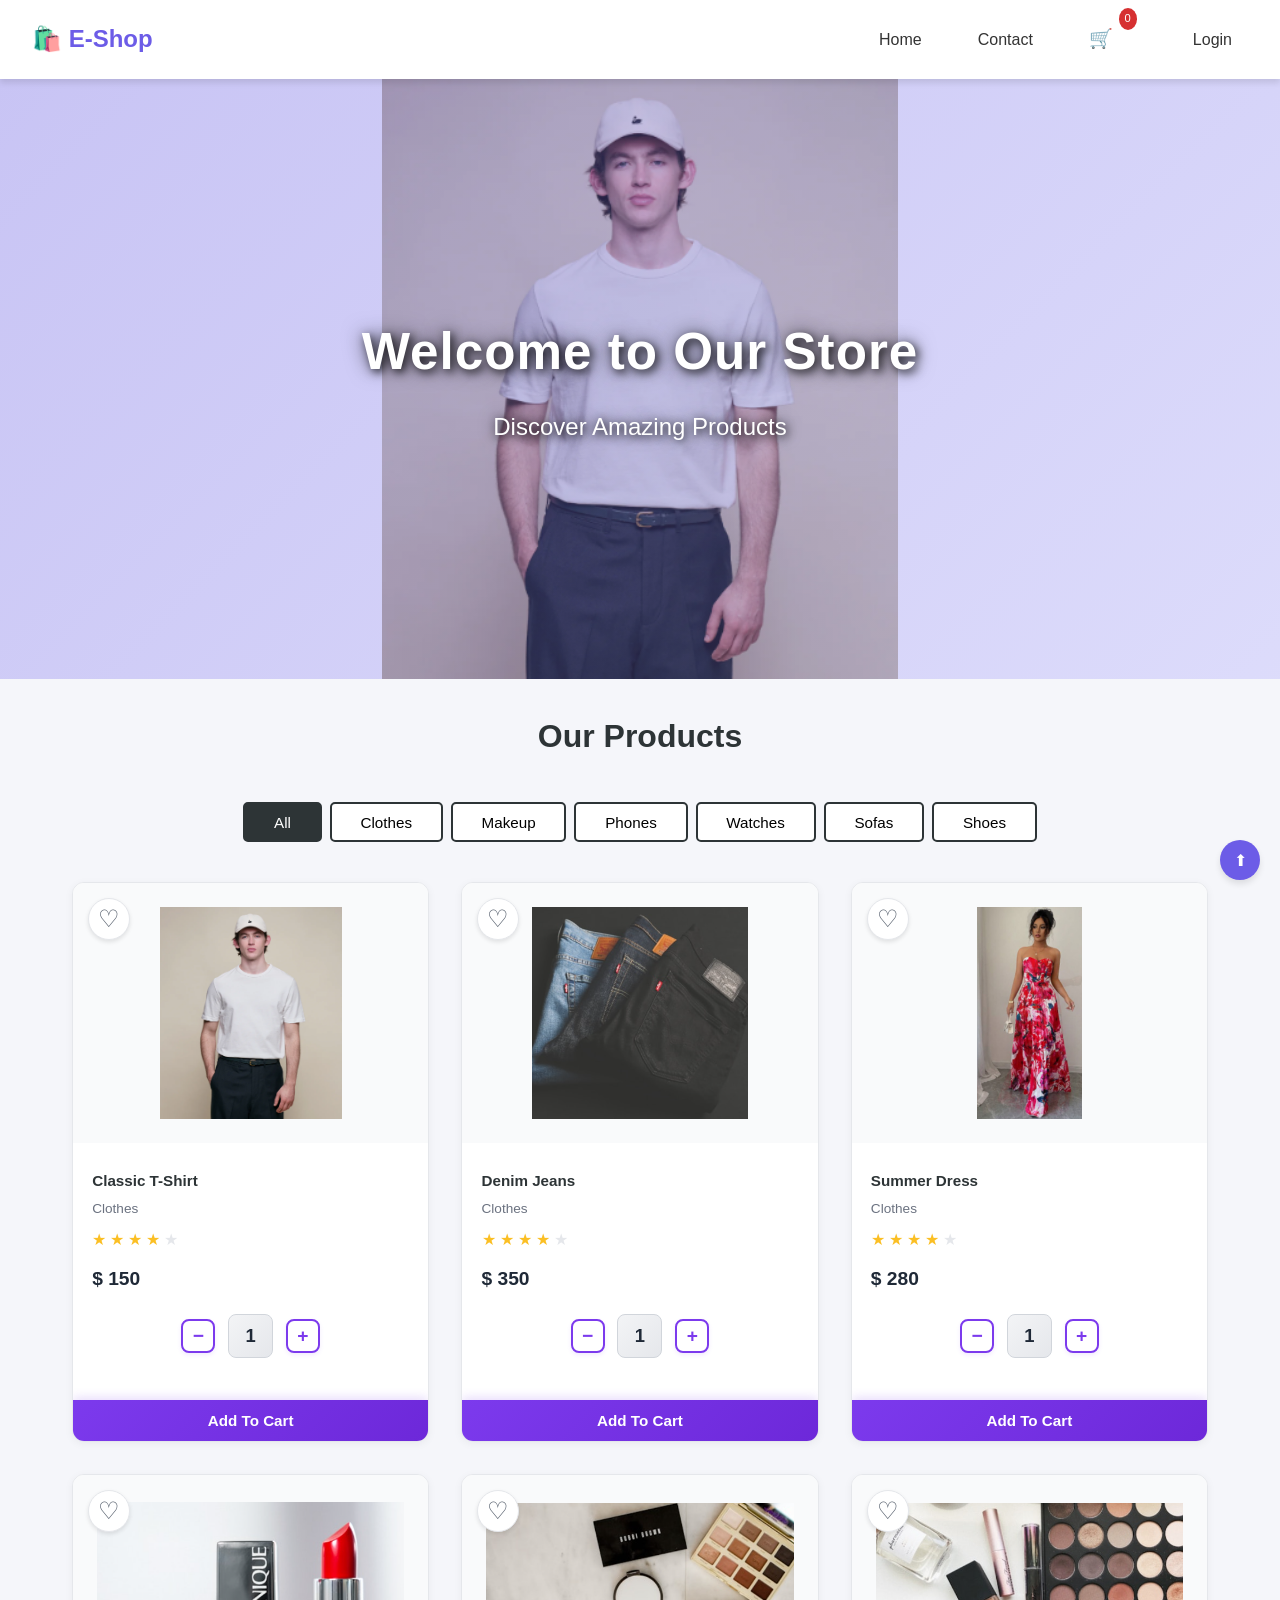
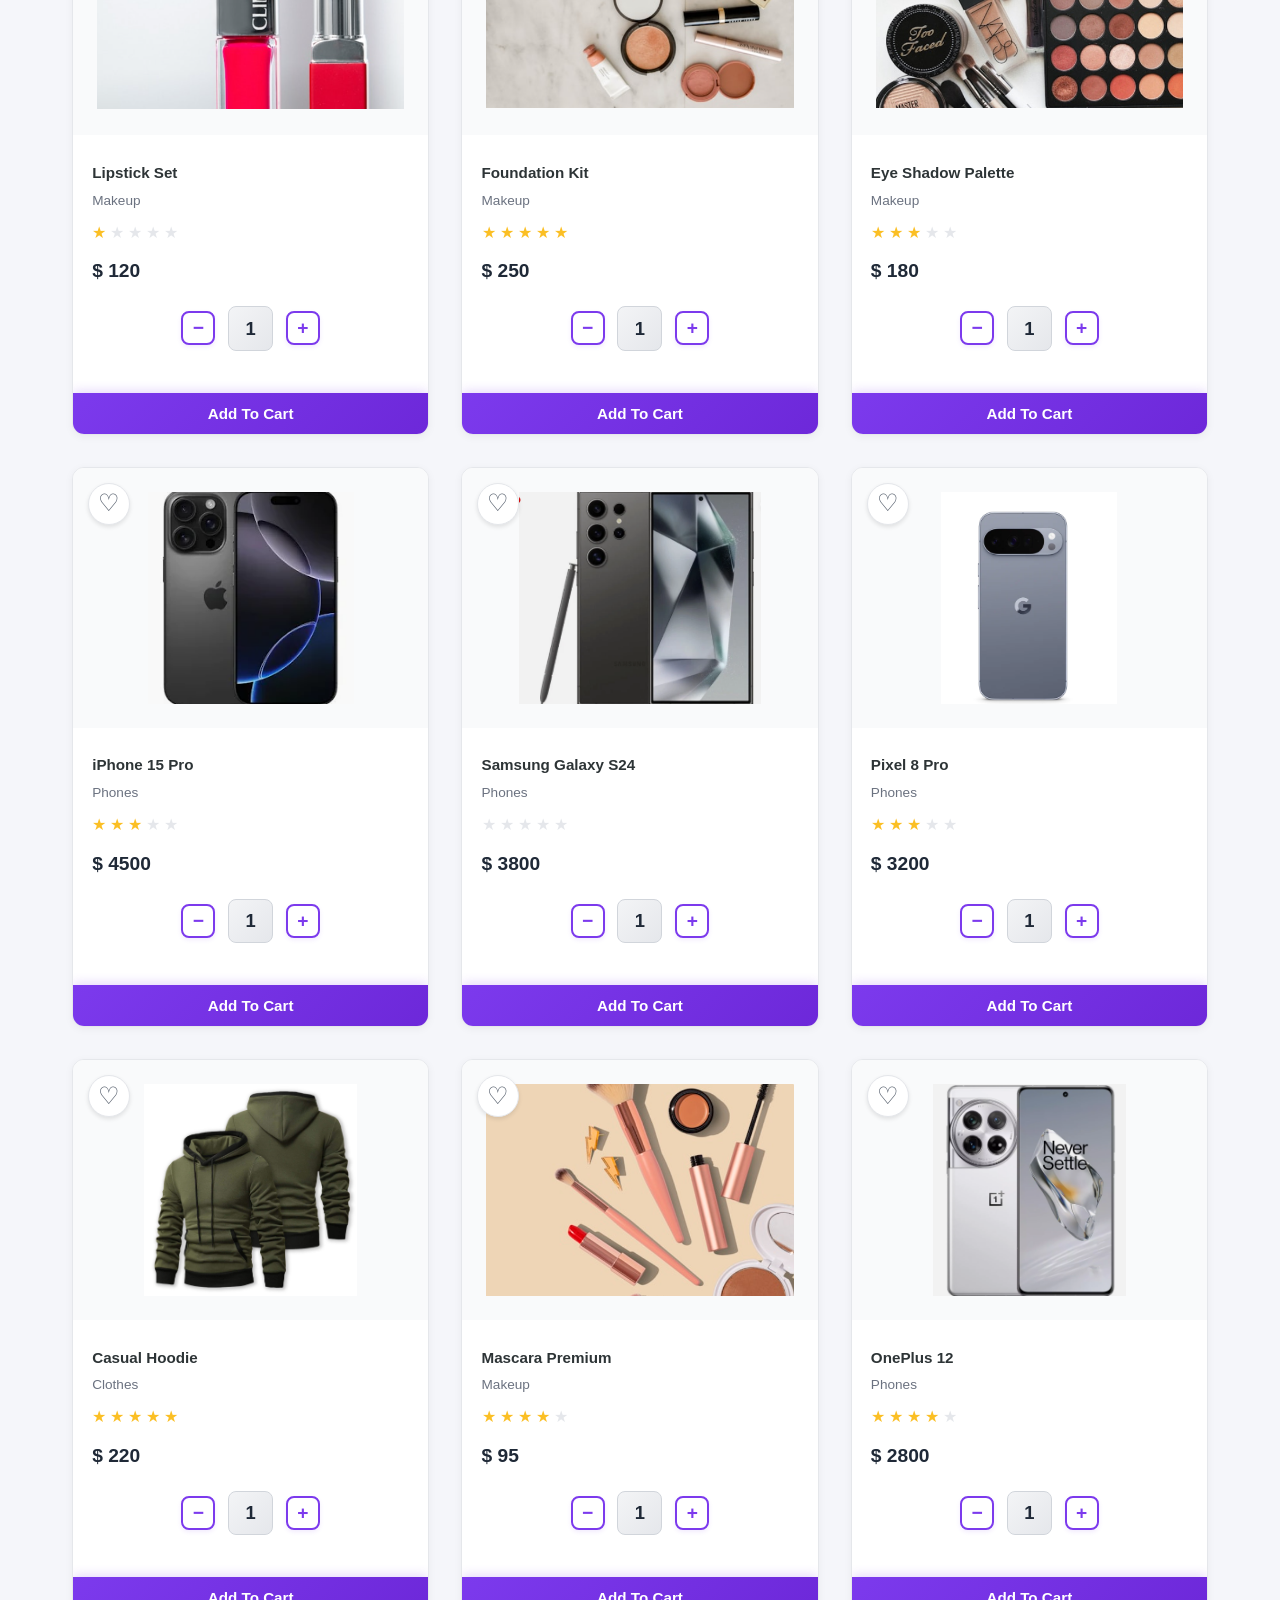
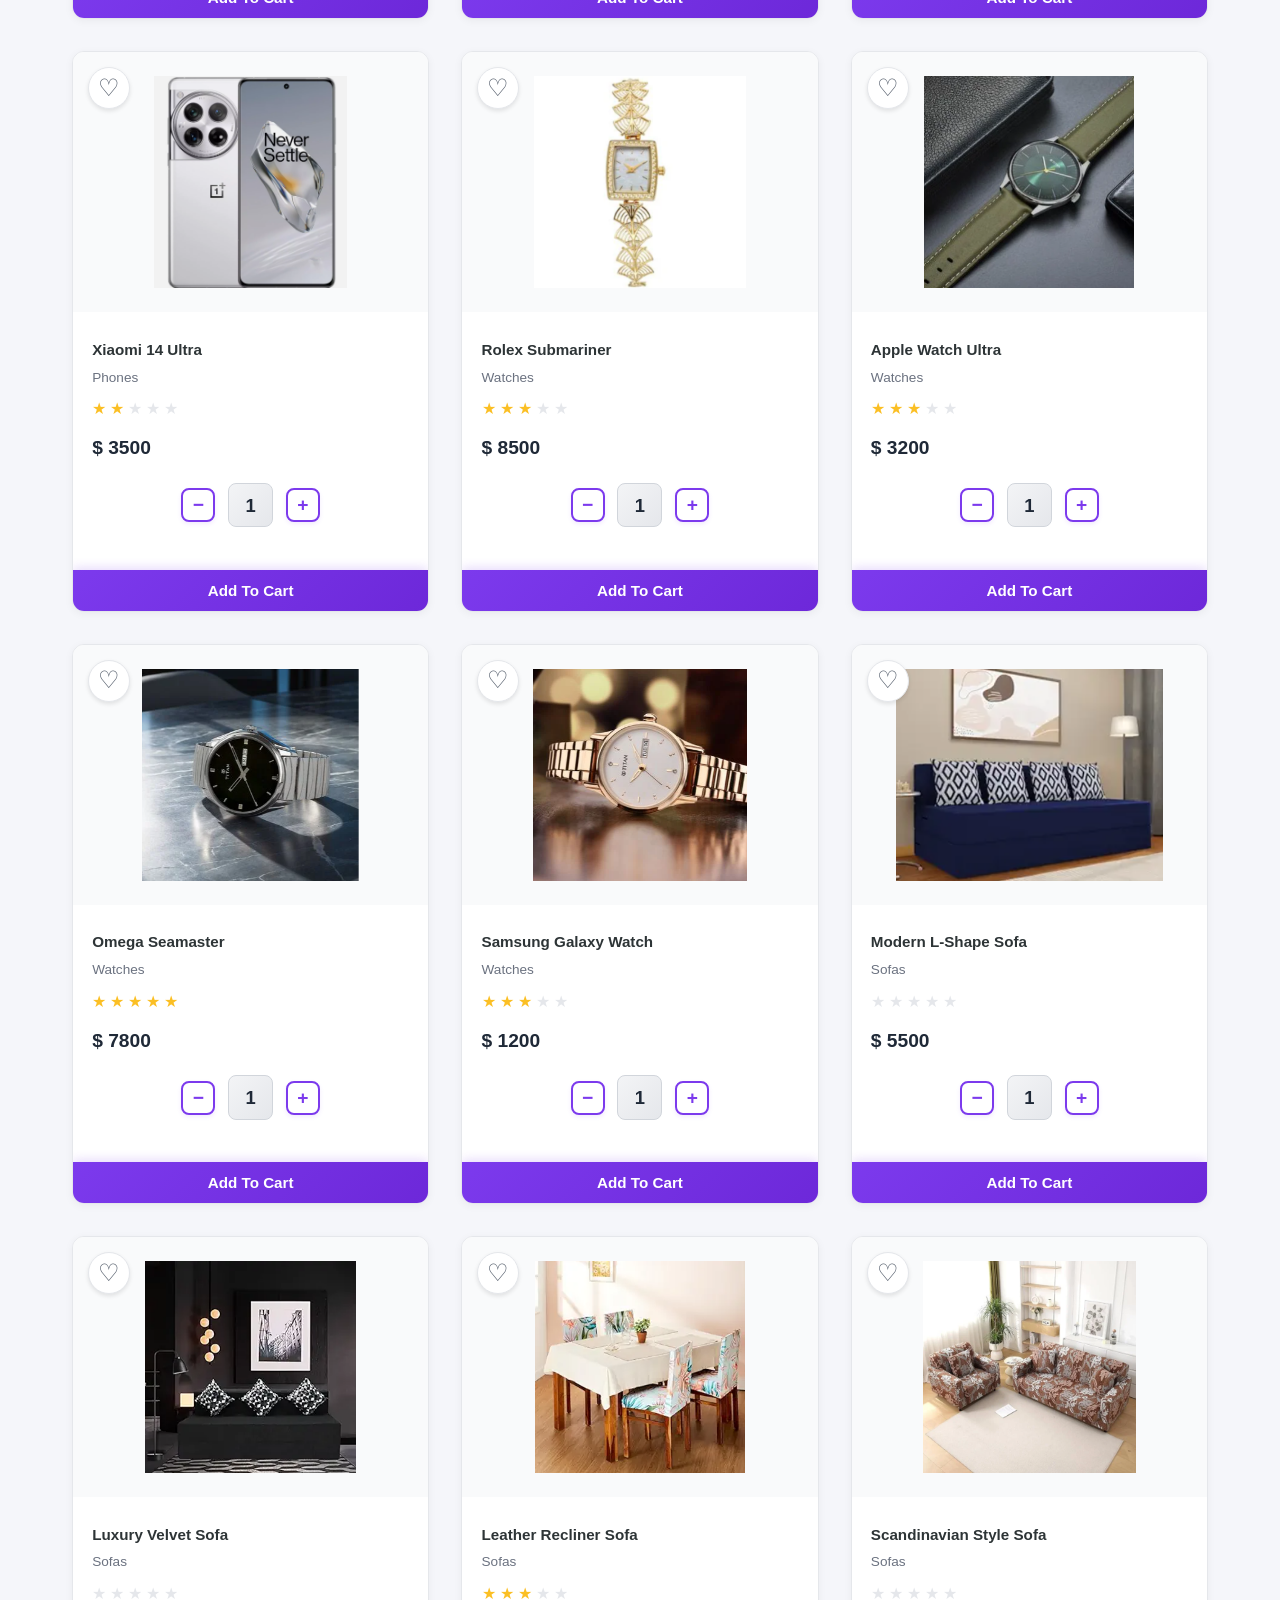
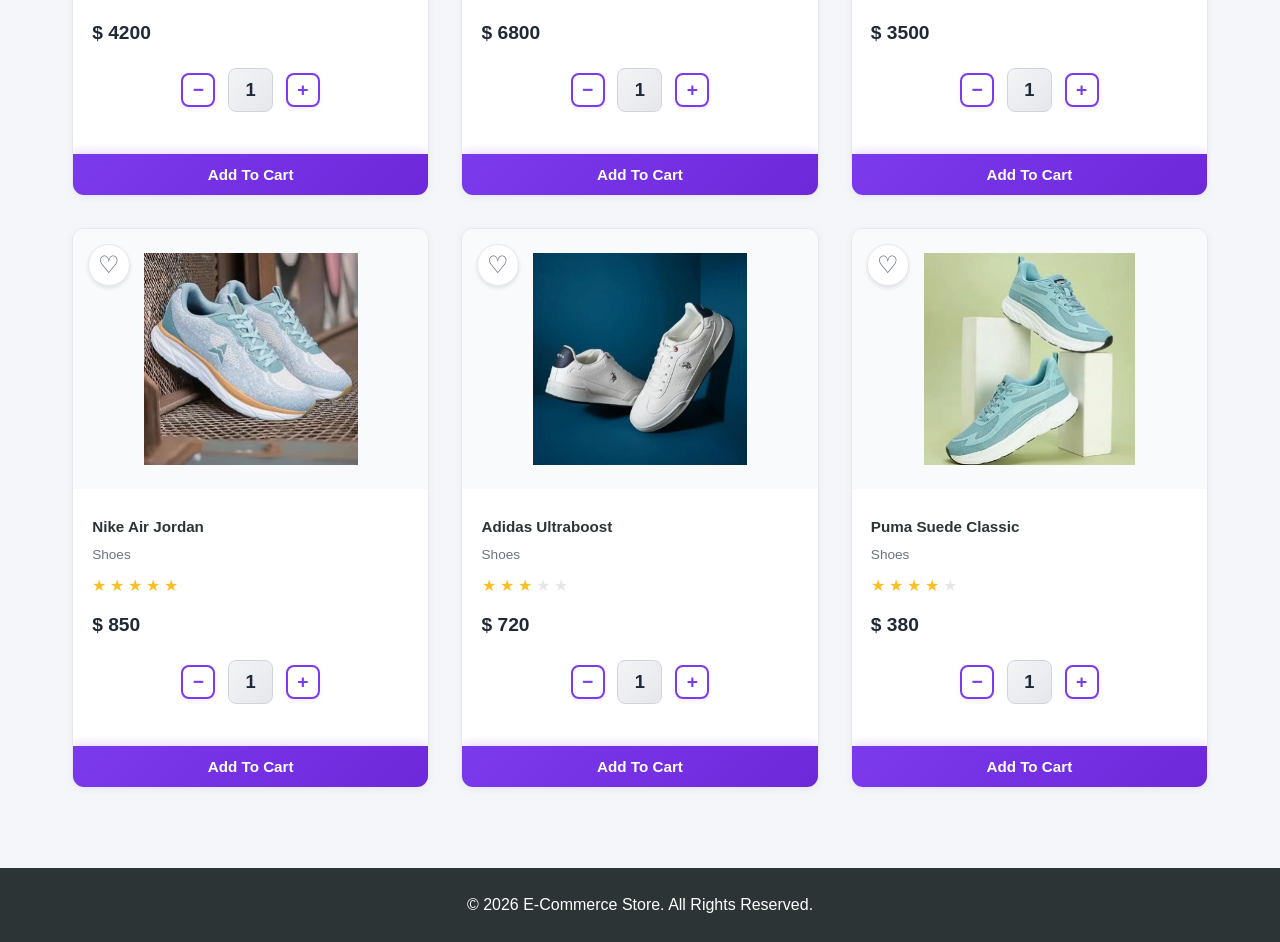
==== index.html @ cfea3a82 "first commit" ====
<!DOCTYPE html>
<html lang="en">
<head>
    <meta charset="UTF-8">
    <meta name="viewport" content="width=device-width, initial-scale=1.0">
    <title>E-Commerce Store</title>
    <link rel="stylesheet" href="style.css">
</head>
<body>
  
    <nav class="navbar">
        <div class="nav-brand">
            <a href="index.html">🛍️ E-Shop</a>
        </div>
        <div class="nav-links">
            <a href="index.html">Home</a>
            <a href="#contact">Contact</a>
            <a href="cart.html" class="cart-icon">
                🛒 <span id="cart-count">0</span>
            </a>
            <span id="user-name" class="user-name"></span>
            <a href="#" id="auth-link">Login</a>
            <a href="#" id="logout-btn" class="logout-btn" style="display: none;">Logout</a>
        </div>
    </nav>

    <!-- Slider Section -->
    <section class="slider" id="slider">
        <div class="slider-background" id="slider-background"></div>
        <div class="slider-overlay"></div>
        <div class="slider-content">
            <h1>Welcome to Our Store</h1>
            <p>Discover Amazing Products</p>
        </div>
    </section>

    <section class="products-section">
        <h2>Our Products</h2>

        <div class="category-buttons">
            <button class="category-btn active" data-category="all">All</button>
            <button class="category-btn" data-category="clothes">Clothes</button>
            <button class="category-btn" data-category="makeup">Makeup</button>
            <button class="category-btn" data-category="phones">Phones</button>
            <button class="category-btn" data-category="watches">Watches</button>
            <button class="category-btn" data-category="sofas">Sofas</button>
            <button class="category-btn" data-category="shoes">Shoes</button>
        </div>

      
        <div class="products-grid" id="products-container">
        </div>
    </section>

  
    <footer class="footer">
        <p>&copy; 2026 E-Commerce Store. All Rights Reserved.</p>
        <button class="scroll-top" id="scroll-top">⬆</button>
    </footer>

    <script type="module" src="script.js"></script>
</body>
</html>
---- style.css ----
* {
    margin: 0;
    padding: 0;
    box-sizing: border-box;
}

:root {
    --primary-color: #6c5ce7;
    --secondary-color: #a29bfe;
    --accent-color: #fd79a8;
    --success-color: #00b894;
    --warning-color: #fdcb6e;
    --danger-color: #d63031;
    --dark-color: #2d3436;
    --light-color: #dfe6e9;
    --white: #ffffff;
    --text-color: #333;
    --shadow: 0 4px 6px rgba(0, 0, 0, 0.1);
    --transition: all 0.3s ease;
}

body {
    font-family: 'Segoe UI', Tahoma, Geneva, Verdana, sans-serif;
    line-height: 1.6;
    color: var(--text-color);
    background-color: #f5f6fa;
}

a {
    text-decoration: none;
    color: inherit;
}

/* ================================
   Navigation Bar
   ================================ */
.navbar {
    display: flex;
    justify-content: space-between;
    align-items: center;
    padding: 1rem 2rem;
    background: var(--white);
    box-shadow: var(--shadow);
    position: sticky;
    top: 0;
    z-index: 1000;
}

.nav-brand a {
    font-size: 1.5rem;
    font-weight: bold;
    color: var(--primary-color);
}

.nav-links {
    display: flex;
    align-items: center;
    gap: 1.5rem;
}

.nav-links a {
    color: var(--text-color);
    transition: var(--transition);
    padding: 0.5rem 1rem;
    border-radius: 5px;
}

.nav-links a:hover {
    color: var(--primary-color);
    background: var(--light-color);
}

.nav-links a.active {
    color: var(--accent-color);
}

.cart-icon {
    position: relative;
    font-size: 1.2rem;
}

.cart-icon span {
    position: absolute;
    top: -8px;
    right: -8px;
    background: var(--danger-color);
    color: var(--white);
    font-size: 0.7rem;
    padding: 2px 6px;
    border-radius: 50%;
}

.user-name {
    color: var(--primary-color);
    font-weight: 500;
}

.logout-btn {
    color: var(--danger-color) !important;
}

/* ================================
   Slider Section
   ================================ */
.slider {
    height: 600px;
    position: relative;
    display: flex;
    align-items: center;
    justify-content: center;
    color: var(--white);
    text-align: center;
    overflow: hidden;
}

.slider-background {
    position: absolute;
    top: 0;
    left: 0;
    width: 100%;
    height: 100%;
    background-size: contain;
    background-position: center center;
    background-repeat: no-repeat;
    background-color: rgba(108, 92, 231, 0.03);
    transition: background-image 1s ease-in-out, opacity 0.5s ease-in-out;
    filter: blur(0.3px) brightness(0.95);
    animation: fadeSlide 3s infinite;
}

@keyframes fadeSlide {
    0%, 100% {
        opacity: 1;
    }
    50% {
        opacity: 0.97;
    }
}

.slider-overlay {
    position: absolute;
    top: 0;
    left: 0;
    width: 100%;
    height: 100%;
    background: linear-gradient(135deg, rgba(108, 92, 231, 0.3), rgba(162, 155, 254, 0.25));
    z-index: 1;
}

.slider-content {
    position: relative;
    z-index: 2;
}

.slider-content h1 {
    font-size: 3.2rem;
    margin-bottom: 1rem;
    text-shadow: 3px 3px 10px rgba(0, 0, 0, 0.8), 0 0 20px rgba(0, 0, 0, 0.6);
    font-weight: 700;
    letter-spacing: 1px;
}

.slider-content p {
    font-size: 1.5rem;
    opacity: 1;
    text-shadow: 2px 2px 8px rgba(0, 0, 0, 0.8), 0 0 15px rgba(0, 0, 0, 0.6);
    font-weight: 500;
}

/* ================================
   Products Section
   ================================ */
.products-section {
    padding: 2rem;
    max-width: 1200px;
    margin: 0 auto;
}

.products-section h2 {
    text-align: center;
    margin-bottom: 2.5rem;
    color: var(--dark-color);
    font-size: 2rem;
    font-weight: 700;
}

/* Category Buttons */
.category-buttons {
    display: flex;
    gap: 0.5rem;
    margin-bottom: 2.5rem;
    flex-wrap: wrap;
    justify-content: center;
}

.category-btn {
    padding: 0.6rem 1.8rem;
    border: 2px solid #2d3436;
    background: var(--white);
    cursor: pointer;
    transition: var(--transition);
    border-radius: 5px;
    font-size: 0.95rem;
    font-weight: 500;
}

.category-btn:hover {
    background: #2d3436;
    color: var(--white);
}

.category-btn.active {
    background: #2d3436;
    color: var(--white);
}

/* Products Grid */
.products-grid {
    display: grid;
    grid-template-columns: repeat(auto-fill, minmax(280px, 1fr));
    gap: 2rem;
    margin-bottom: 3rem;
}

/* Product Card */
.product-card {
    background: var(--white);
    border: 1px solid #e5e7eb;
    border-radius: 12px;
    overflow: hidden;
    transition: var(--transition);
    cursor: pointer;
    position: relative;
    padding-bottom: 48px;
    box-shadow: 0 2px 8px rgba(0, 0, 0, 0.05);
}

.product-card:hover {
    transform: translateY(-5px);
    box-shadow: 0 12px 24px rgba(0, 0, 0, 0.12);
}

.product-card img {
    width: 100%;
    height: 260px;
    object-fit: contain;
    padding: 1.5rem;
    background: #f9fafb;
    transition: var(--transition);
}

.product-card:hover img {
    transform: scale(1.05);
}

.favorite-icon {
    position: absolute;
    top: 15px;
    left: 15px;
    font-size: 1.5rem;
    color: #4b5563;
    background: var(--white);
    width: 42px;
    height: 42px;
    border-radius: 50%;
    display: flex;
    align-items: center;
    justify-content: center;
    cursor: pointer;
    transition: var(--transition);
    z-index: 10;
    border: 1px solid #e5e7eb;
    box-shadow: 0 2px 4px rgba(0, 0, 0, 0.1);
}

.favorite-icon:hover {
    color: #e74c3c;
    transform: scale(1.15);
    border-color: #e74c3c;
}

.favorite-icon.active {
    color: #e74c3c;
    background: #fee;
    border-color: #e74c3c;
}

.product-info {
    padding: 1.2rem;
}

.product-info h3 {
    font-size: 0.95rem;
    margin-bottom: 0.4rem;
    color: var(--dark-color);
    font-weight: 600;
    white-space: nowrap;
    overflow: hidden;
    text-overflow: ellipsis;
    line-height: 1.4;
}

.product-info .category {
    font-size: 0.85rem;
    color: #6b7280;
    margin-bottom: 0.5rem;
    text-transform: capitalize;
}

.product-rating {
    display: flex;
    gap: 4px;
    margin-bottom: 0.7rem;
}

.product-rating .star {
    color: #e5e7eb;
    font-size: 1rem;
}

.product-rating .star.filled {
    color: #fbbf24;
}

.product-info .price {
    color: #1f2937;
    font-weight: 700;
    font-size: 1.2rem;
    margin-bottom: 0.7rem;
}

.product-info .price-old {
    text-decoration: line-through;
    color: #999;
    font-size: 0.9rem;
    margin-right: 0.5rem;
}

.product-info .discount {
    color: #00b894;
    font-size: 0.9rem;
    font-weight: 600;
}

/* Quantity Controls */
.quantity-controls {
    display: flex;
    align-items: center;
    justify-content: center;
    gap: 0.8rem;
    margin-bottom: 0.5rem;
    padding: 0.5rem 0;
}

.quantity-btn-small {
    width: 34px;
    height: 34px;
    border: 2px solid #7c3aed;
    background: var(--white);
    color: #7c3aed;
    border-radius: 8px;
    cursor: pointer;
    font-size: 1.2rem;
    font-weight: bold;
    transition: var(--transition);
    display: flex;
    align-items: center;
    justify-content: center;
    box-shadow: 0 2px 4px rgba(124, 58, 237, 0.1);
}

.quantity-btn-small:hover {
    background: #7c3aed;
    color: var(--white);
    transform: scale(1.15);
    box-shadow: 0 4px 8px rgba(124, 58, 237, 0.3);
}

.quantity-btn-small:active {
    transform: scale(0.95);
}

.quantity-display-small {
    font-size: 1.15rem;
    font-weight: 700;
    min-width: 45px;
    text-align: center;
    color: #1f2937;
    background: linear-gradient(135deg, #f3f4f6, #e5e7eb);
    padding: 0.4rem 0.9rem;
    border-radius: 8px;
    border: 1px solid #d1d5db;
}

.add-to-cart-product {
    position: absolute;
    bottom: 0;
    left: 0;
    right: 0;
    width: 100%;
    padding: 0.75rem;
    background: linear-gradient(135deg, #7c3aed, #6d28d9);
    color: var(--white);
    border: none;
    cursor: pointer;
    font-size: 0.95rem;
    font-weight: 600;
    transition: var(--transition);
    text-transform: capitalize;
    box-shadow: 0 -2px 10px rgba(124, 58, 237, 0.2);
}

.add-to-cart-product:hover {
    background: linear-gradient(135deg, #6d28d9, #5b21b6);
    box-shadow: 0 -4px 15px rgba(124, 58, 237, 0.4);
}

.add-to-cart-product:active {
    transform: scale(0.98);
}

/* ================================
   Product Details Page
   ================================ */
.product-details-section {
    padding: 2rem;
    max-width: 1000px;
    margin: 0 auto;
    min-height: 70vh;
}

.product-details-container {
    background: var(--white);
    border-radius: 10px;
    padding: 2rem;
    display: grid;
    grid-template-columns: 1fr 1fr;
    gap: 2rem;
    box-shadow: var(--shadow);
}

.product-image-large {
    width: 100%;
    height: 400px;
    object-fit: cover;
    border-radius: 10px;
}

.product-details-info h1 {
    margin-bottom: 1rem;
    color: var(--dark-color);
}

.product-details-info .detail-row {
    display: flex;
    margin-bottom: 0.5rem;
}

.product-details-info .detail-label {
    font-weight: bold;
    width: 120px;
    color: var(--dark-color);
}

.product-details-info .detail-value {
    color: var(--text-color);
}

.add-to-cart-btn {
    margin-top: 2rem;
    padding: 1rem 3rem;
    background: var(--primary-color);
    color: var(--white);
    border: none;
    border-radius: 25px;
    font-size: 1rem;
    cursor: pointer;
    transition: var(--transition);
}

.add-to-cart-btn:hover {
    background: var(--secondary-color);
    transform: scale(1.05);
}

/* ================================
   Cart Page
   ================================ */
.cart-section {
    padding: 2rem;
    max-width: 1000px;
    margin: 0 auto;
    min-height: 70vh;
}

.cart-section h2 {
    text-align: center;
    margin-bottom: 2rem;
    color: var(--dark-color);
}

.cart-container {
    background: var(--white);
    border-radius: 10px;
    padding: 1.5rem;
    box-shadow: var(--shadow);
}

.cart-items {
    margin-bottom: 2rem;
}

.cart-item {
    display: flex;
    justify-content: space-between;
    align-items: center;
    padding: 1rem;
    border: 1px solid var(--light-color);
    border-radius: 8px;
    margin-bottom: 1rem;
}

.cart-item-info {
    display: flex;
    flex-direction: column;
}

.cart-item-name {
    font-weight: bold;
    color: var(--dark-color);
}

.cart-item-price {
    color: var(--primary-color);
    font-size: 0.9rem;
}

.cart-item-controls {
    display: flex;
    align-items: center;
    gap: 1rem;
}

.quantity-btn {
    width: 30px;
    height: 30px;
    border: none;
    background: var(--danger-color);
    color: var(--white);
    border-radius: 5px;
    cursor: pointer;
    font-size: 1rem;
    transition: var(--transition);
}

.quantity-btn:hover {
    opacity: 0.8;
}

.quantity-btn.increase {
    background: var(--success-color);
}

.quantity-display {
    font-size: 1.1rem;
    font-weight: bold;
    min-width: 30px;
    text-align: center;
}

.remove-item-btn {
    background: transparent;
    border: none;
    color: var(--danger-color);
    cursor: pointer;
    font-size: 1.2rem;
}

/* Cart Summary */
.cart-summary {
    display: flex;
    justify-content: space-between;
    align-items: center;
    padding-top: 1rem;
    border-top: 2px solid var(--light-color);
}

.total-amount {
    font-size: 1.3rem;
    color: var(--primary-color);
    font-weight: bold;
}

.buy-now-btn {
    padding: 1rem 3rem;
    background: var(--warning-color);
    color: var(--dark-color);
    border: none;
    border-radius: 25px;
    font-size: 1.1rem;
    font-weight: bold;
    cursor: pointer;
    transition: var(--transition);
}

.buy-now-btn:hover {
    background: #f39c12;
    transform: scale(1.05);
}

/* Order Shipped */
.order-shipped {
    background: var(--primary-color);
    color: var(--white);
    padding: 4rem;
    border-radius: 10px;
    text-align: center;
    margin-top: 2rem;
}

.order-shipped h2 {
    font-size: 2rem;
    margin-bottom: 1rem;
}

/* ================================
   Authentication Pages
   ================================ */
.auth-container {
    min-height: 100vh;
    display: flex;
    align-items: center;
    justify-content: center;
    background: linear-gradient(135deg, #f5f6fa, var(--light-color));
}

.auth-box {
    background: var(--white);
    padding: 2.5rem;
    border-radius: 10px;
    box-shadow: var(--shadow);
    width: 100%;
    max-width: 400px;
}

.auth-box h2 {
    text-align: center;
    margin-bottom: 2rem;
    color: var(--danger-color);
}

.form-group {
    margin-bottom: 1.5rem;
}

.form-group input {
    width: 100%;
    padding: 0.8rem;
    border: 1px solid var(--light-color);
    border-radius: 5px;
    font-size: 1rem;
    transition: var(--transition);
}

.form-group input:focus {
    outline: none;
    border-color: var(--primary-color);
}

.error-message {
    color: var(--danger-color);
    font-size: 0.8rem;
    margin-top: 0.3rem;
    display: block;
}

.validation-info {
    color: var(--danger-color);
    font-size: 0.85rem;
    display: block;
    margin-bottom: 1rem;
}

.auth-btn {
    width: 100%;
    padding: 0.8rem;
    background: var(--danger-color);
    color: var(--white);
    border: none;
    border-radius: 5px;
    font-size: 1rem;
    cursor: pointer;
    transition: var(--transition);
}

.auth-btn:hover {
    opacity: 0.9;
}

.auth-btn.login-btn {
    background: var(--warning-color);
    color: var(--dark-color);
}

.auth-link {
    text-align: center;
    margin-top: 1.5rem;
    color: #888;
}

.auth-link a {
    color: var(--primary-color);
    font-weight: 500;
}

/* ================================
   Execution Context Demo Page
   ================================ */
.demo-section {
    padding: 2rem;
    max-width: 1200px;
    margin: 0 auto;
}

.demo-section h1 {
    text-align: center;
    margin-bottom: 0.5rem;
    color: var(--dark-color);
}

.demo-section > p {
    text-align: center;
    margin-bottom: 2rem;
    color: #888;
}

.demo-container {
    display: grid;
    grid-template-columns: repeat(auto-fill, minmax(350px, 1fr));
    gap: 2rem;
}

.demo-box {
    background: var(--white);
    border-radius: 10px;
    padding: 1.5rem;
    box-shadow: var(--shadow);
}

.demo-box h2 {
    color: var(--primary-color);
    margin-bottom: 0.5rem;
    font-size: 1.2rem;
}

.demo-box p {
    color: #888;
    font-size: 0.9rem;
    margin-bottom: 1rem;
}

.demo-btn {
    padding: 0.5rem 1.5rem;
    background: var(--primary-color);
    color: var(--white);
    border: none;
    border-radius: 5px;
    cursor: pointer;
    transition: var(--transition);
    margin-bottom: 1rem;
}

.demo-btn:hover {
    background: var(--secondary-color);
}

.code-block {
    background: var(--dark-color);
    color: #f5f6fa;
    padding: 1rem;
    border-radius: 8px;
    overflow-x: auto;
    font-size: 0.85rem;
    line-height: 1.5;
    font-family: 'Courier New', Courier, monospace;
}

/* ================================
   Footer
   ================================ */
.footer {
    background: var(--dark-color);
    color: var(--white);
    padding: 1.5rem;
    text-align: center;
    position: relative;
}

.scroll-top {
    position: fixed;
    bottom: 20px;
    right: 20px;
    width: 40px;
    height: 40px;
    background: var(--primary-color);
    color: var(--white);
    border: none;
    border-radius: 50%;
    cursor: pointer;
    font-size: 1rem;
    box-shadow: var(--shadow);
    transition: var(--transition);
}

.scroll-top:hover {
    background: var(--secondary-color);
    transform: scale(1.1);
}

/* ================================
   Empty Cart Message
   ================================ */
.empty-cart {
    text-align: center;
    padding: 3rem;
    color: #888;
}

.empty-cart h3 {
    margin-bottom: 1rem;
    font-size: 1.5rem;
}

/* ================================
   Responsive Design
   ================================ */
@media (max-width: 768px) {
    .navbar {
        flex-direction: column;
        gap: 1rem;
    }

    .nav-links {
        flex-wrap: wrap;
        justify-content: center;
    }

    .slider {
        height: 450px;
    }

    .slider-content h1 {
        font-size: 1.8rem;
    }
    
    .slider-content p {
        font-size: 1rem;
    }
    
    .slider-background {
        background-size: contain;
        filter: blur(0.2px) brightness(0.97);
    }

    .product-details-container {
        grid-template-columns: 1fr;
    }

    .cart-item {
        flex-direction: column;
        gap: 1rem;
        text-align: center;
    }

    .cart-summary {
        flex-direction: column;
        gap: 1rem;
    }

    .filter-buttons {
        flex-wrap: wrap;
        justify-content: center;
    }
    
    .quantity-controls {
        gap: 0.7rem;
    }
    
    .quantity-btn-small {
        width: 28px;
        height: 28px;
        font-size: 1rem;
    }
}

/* ================================
   Utility Classes
   ================================ */
.hidden {
    display: none !important;
}

.text-center {
    text-align: center;
}

.mt-2 {
    margin-top: 2rem;
}

.mb-2 {
    margin-bottom: 2rem;
}
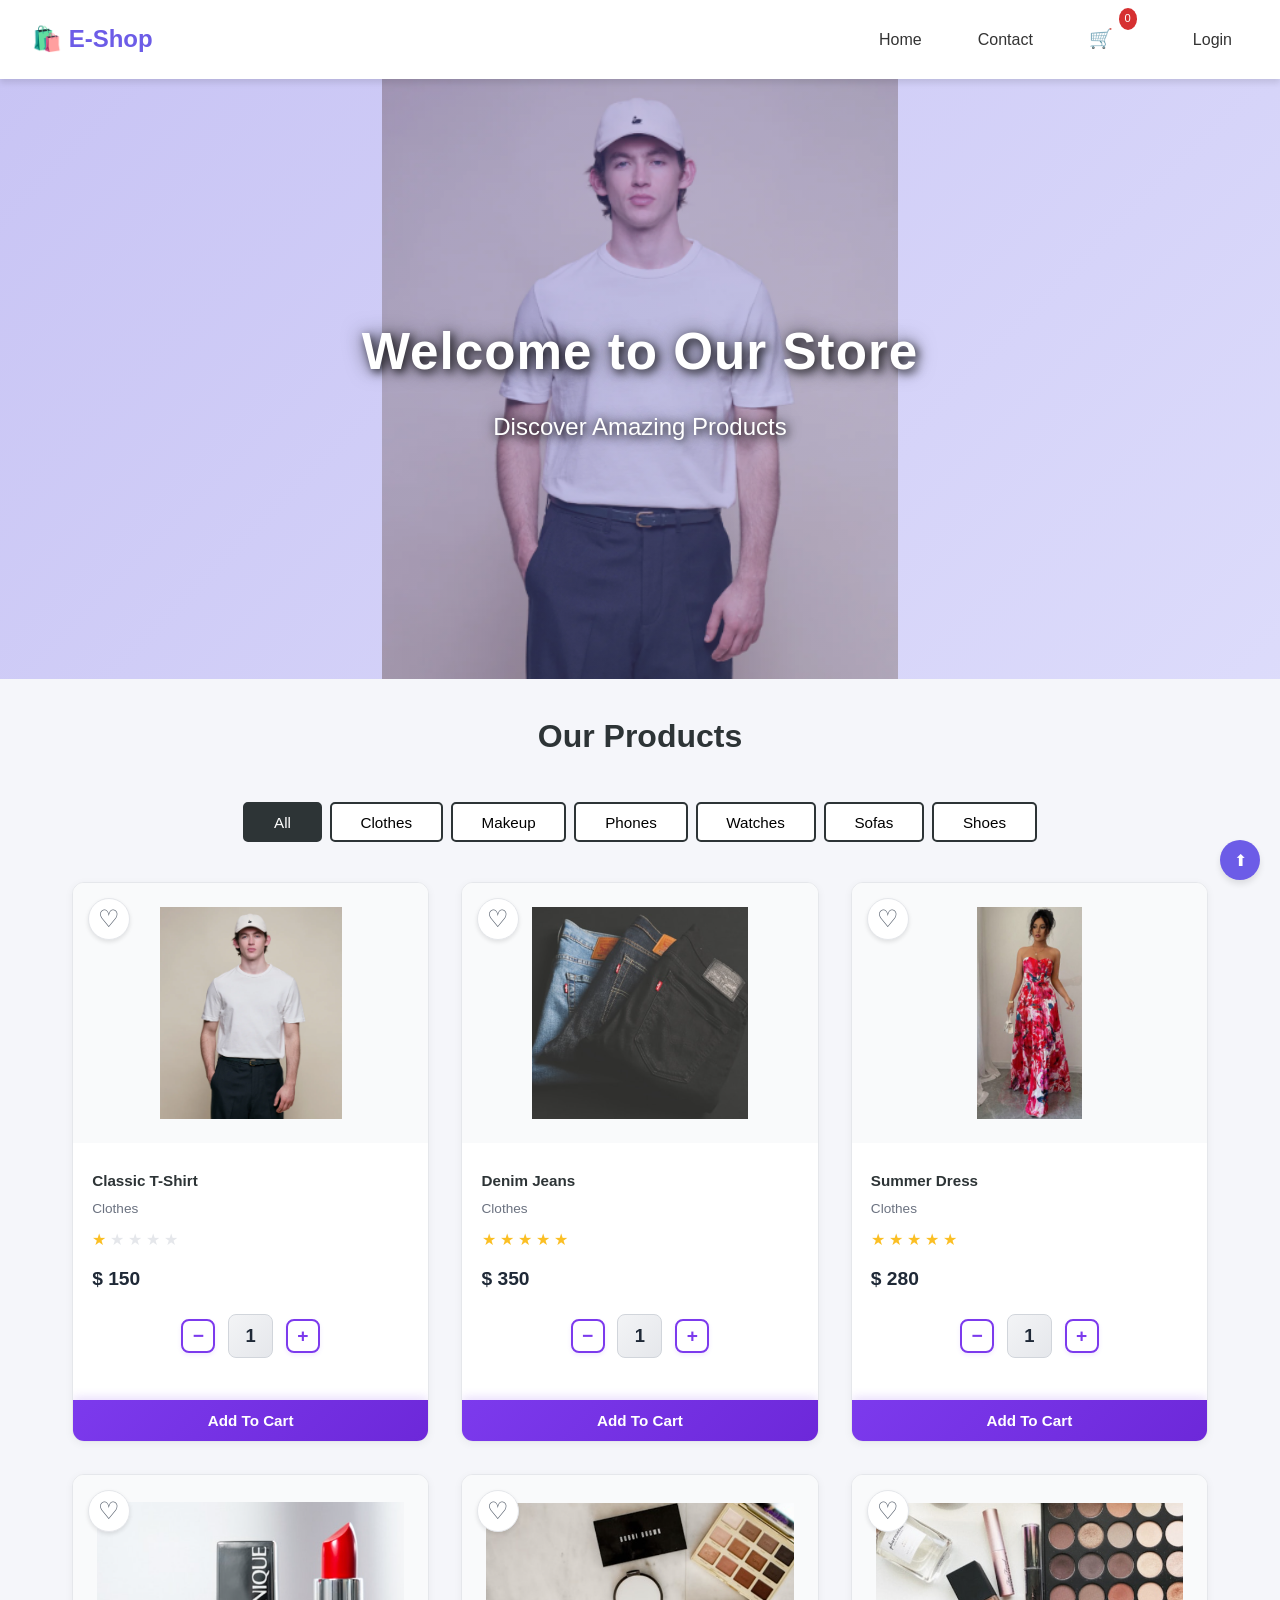
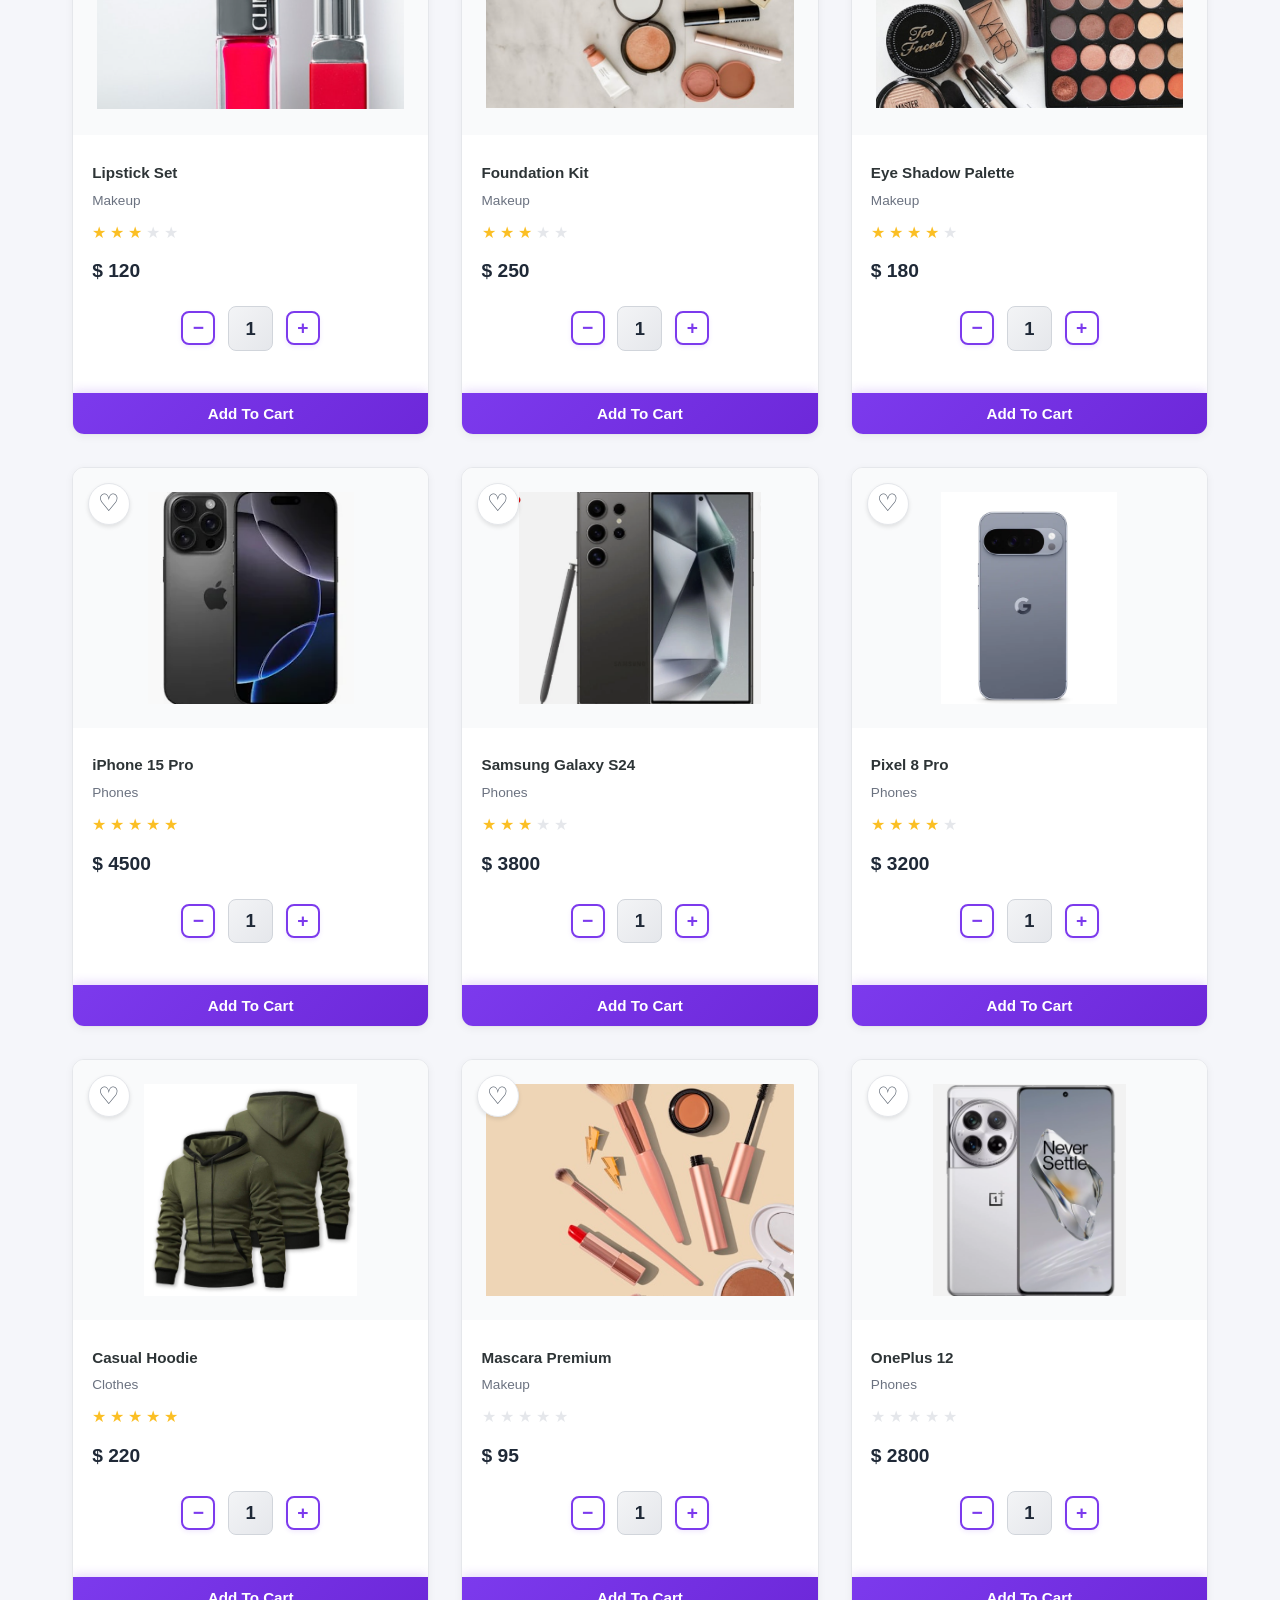
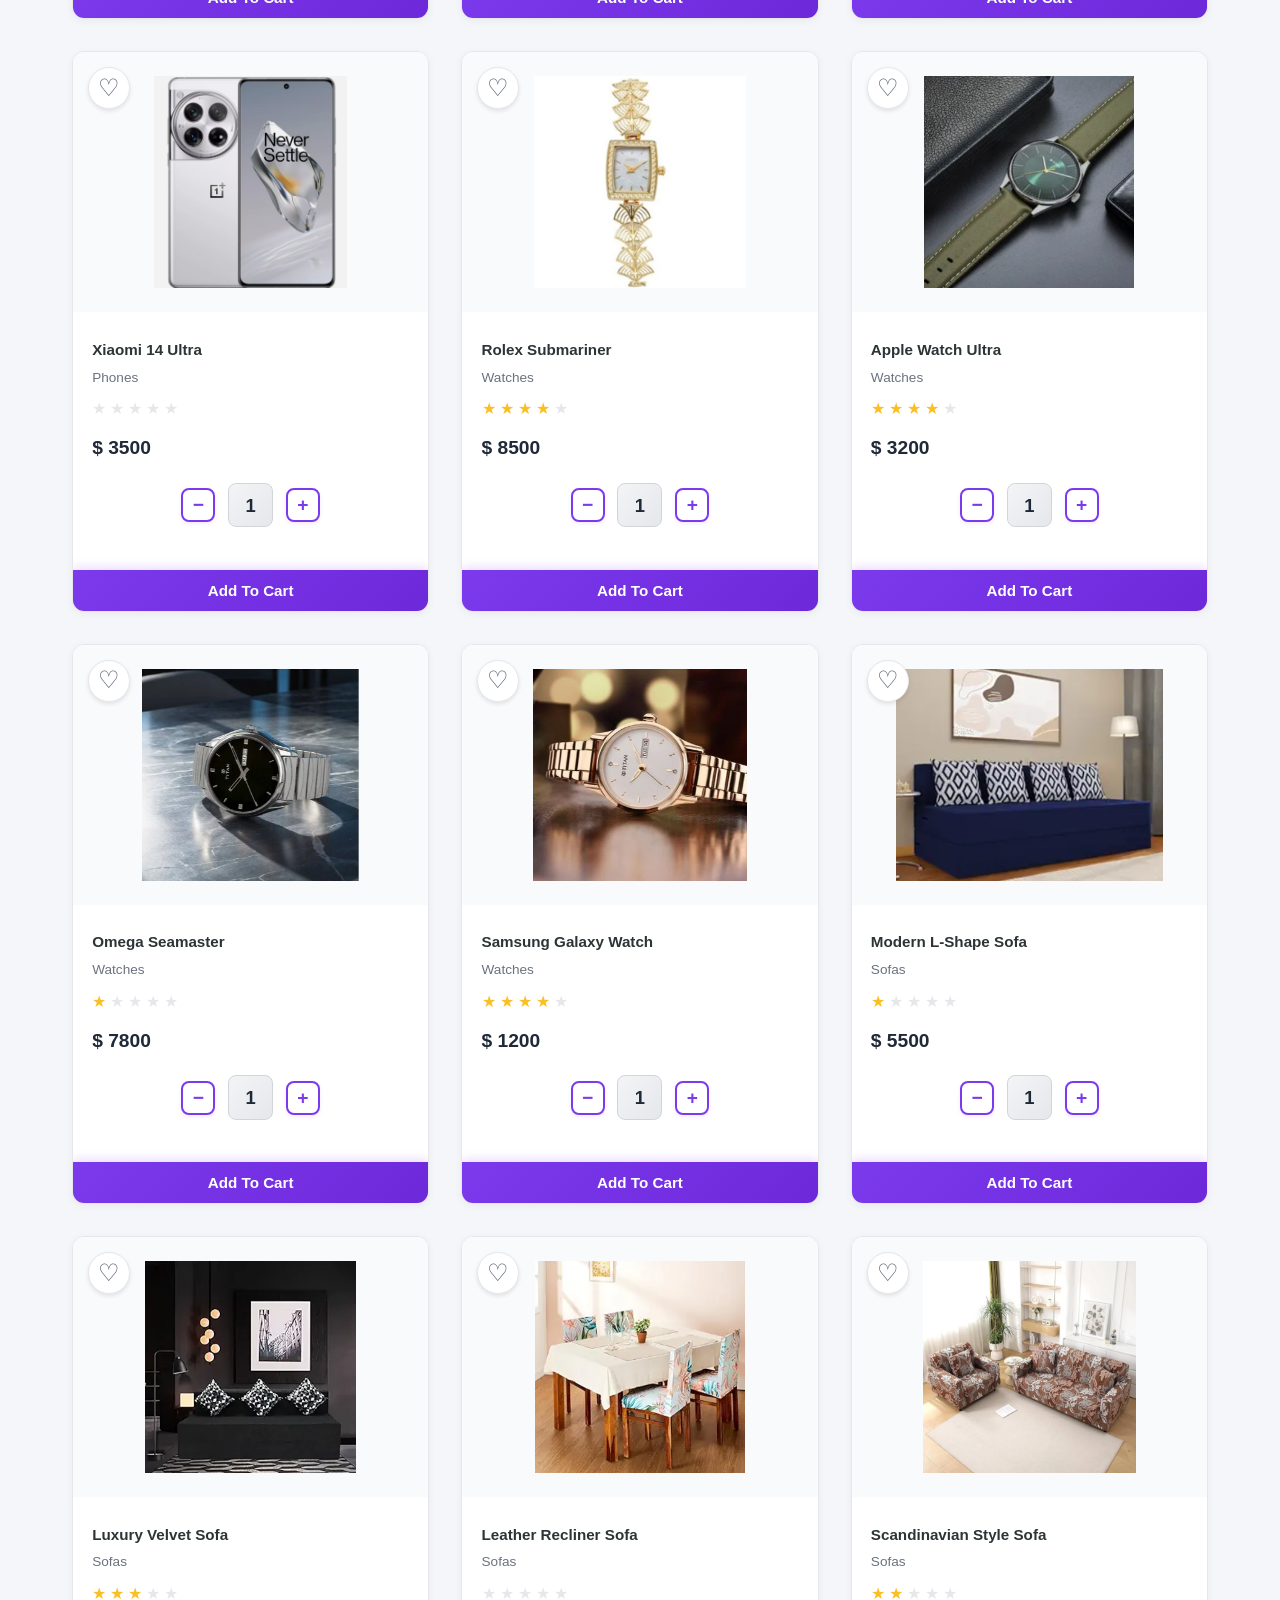
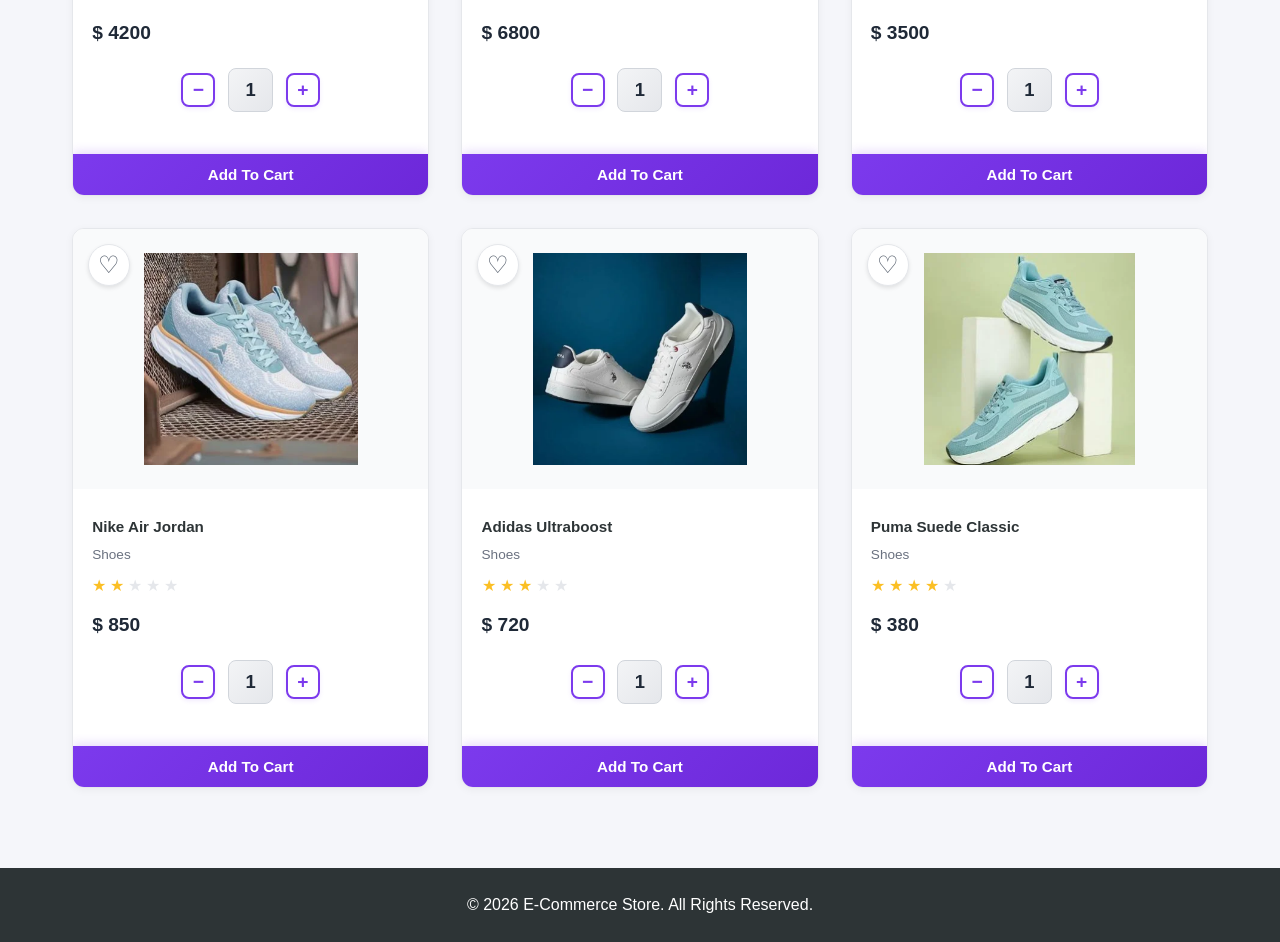
==== commit 7455c7c0: "first clean commit" ====
--- a/index.html
+++ b/index.html
@@ -4,7 +4,7 @@
     <meta charset="UTF-8">
     <meta name="viewport" content="width=device-width, initial-scale=1.0">
     <title>E-Commerce Store</title>
-    <link rel="stylesheet" href="style.css">
+    <link rel="stylesheet" href="CSS/style.css">
 </head>
 <body>
   
@@ -58,6 +58,6 @@
         <button class="scroll-top" id="scroll-top">⬆</button>
     </footer>
 
-    <script type="module" src="script.js"></script>
+    <script type="module" src="js/script.js"></script>
 </body>
 </html>
--- a/CSS/style.css
+++ b/CSS/style.css
@@ -0,0 +1,914 @@
+
+* {
+    margin: 0;
+    padding: 0;
+    box-sizing: border-box;
+}
+
+:root {
+    --primary-color: #6c5ce7;
+    --secondary-color: #a29bfe;
+    --accent-color: #fd79a8;
+    --success-color: #00b894;
+    --warning-color: #fdcb6e;
+    --danger-color: #d63031;
+    --dark-color: #2d3436;
+    --light-color: #dfe6e9;
+    --white: #ffffff;
+    --text-color: #333;
+    --shadow: 0 4px 6px rgba(0, 0, 0, 0.1);
+    --transition: all 0.3s ease;
+}
+
+body {
+    font-family: 'Segoe UI', Tahoma, Geneva, Verdana, sans-serif;
+    line-height: 1.6;
+    color: var(--text-color);
+    background-color: #f5f6fa;
+}
+
+a {
+    text-decoration: none;
+    color: inherit;
+}
+
+/* ================================
+   Navigation Bar
+   ================================ */
+.navbar {
+    display: flex;
+    justify-content: space-between;
+    align-items: center;
+    padding: 1rem 2rem;
+    background: var(--white);
+    box-shadow: var(--shadow);
+    position: sticky;
+    top: 0;
+    z-index: 1000;
+}
+
+.nav-brand a {
+    font-size: 1.5rem;
+    font-weight: bold;
+    color: var(--primary-color);
+}
+
+.nav-links {
+    display: flex;
+    align-items: center;
+    gap: 1.5rem;
+}
+
+.nav-links a {
+    color: var(--text-color);
+    transition: var(--transition);
+    padding: 0.5rem 1rem;
+    border-radius: 5px;
+}
+
+.nav-links a:hover {
+    color: var(--primary-color);
+    background: var(--light-color);
+}
+
+.nav-links a.active {
+    color: var(--accent-color);
+}
+
+.cart-icon {
+    position: relative;
+    font-size: 1.2rem;
+}
+
+.cart-icon span {
+    position: absolute;
+    top: -8px;
+    right: -8px;
+    background: var(--danger-color);
+    color: var(--white);
+    font-size: 0.7rem;
+    padding: 2px 6px;
+    border-radius: 50%;
+}
+
+.user-name {
+    color: var(--primary-color);
+    font-weight: 500;
+}
+
+.logout-btn {
+    color: var(--danger-color) !important;
+}
+
+/* ================================
+   Slider Section
+   ================================ */
+.slider {
+    height: 600px;
+    position: relative;
+    display: flex;
+    align-items: center;
+    justify-content: center;
+    color: var(--white);
+    text-align: center;
+    overflow: hidden;
+}
+
+.slider-background {
+    position: absolute;
+    top: 0;
+    left: 0;
+    width: 100%;
+    height: 100%;
+    background-size: contain;
+    background-position: center center;
+    background-repeat: no-repeat;
+    background-color: rgba(108, 92, 231, 0.03);
+    transition: background-image 1s ease-in-out, opacity 0.5s ease-in-out;
+    filter: blur(0.3px) brightness(0.95);
+    animation: fadeSlide 3s infinite;
+}
+
+@keyframes fadeSlide {
+    0%, 100% {
+        opacity: 1;
+    }
+    50% {
+        opacity: 0.97;
+    }
+}
+
+.slider-overlay {
+    position: absolute;
+    top: 0;
+    left: 0;
+    width: 100%;
+    height: 100%;
+    background: linear-gradient(135deg, rgba(108, 92, 231, 0.3), rgba(162, 155, 254, 0.25));
+    z-index: 1;
+}
+
+.slider-content {
+    position: relative;
+    z-index: 2;
+}
+
+.slider-content h1 {
+    font-size: 3.2rem;
+    margin-bottom: 1rem;
+    text-shadow: 3px 3px 10px rgba(0, 0, 0, 0.8), 0 0 20px rgba(0, 0, 0, 0.6);
+    font-weight: 700;
+    letter-spacing: 1px;
+}
+
+.slider-content p {
+    font-size: 1.5rem;
+    opacity: 1;
+    text-shadow: 2px 2px 8px rgba(0, 0, 0, 0.8), 0 0 15px rgba(0, 0, 0, 0.6);
+    font-weight: 500;
+}
+
+/* ================================
+   Products Section
+   ================================ */
+.products-section {
+    padding: 2rem;
+    max-width: 1200px;
+    margin: 0 auto;
+}
+
+.products-section h2 {
+    text-align: center;
+    margin-bottom: 2.5rem;
+    color: var(--dark-color);
+    font-size: 2rem;
+    font-weight: 700;
+}
+
+/* Category Buttons */
+.category-buttons {
+    display: flex;
+    gap: 0.5rem;
+    margin-bottom: 2.5rem;
+    flex-wrap: wrap;
+    justify-content: center;
+}
+
+.category-btn {
+    padding: 0.6rem 1.8rem;
+    border: 2px solid #2d3436;
+    background: var(--white);
+    cursor: pointer;
+    transition: var(--transition);
+    border-radius: 5px;
+    font-size: 0.95rem;
+    font-weight: 500;
+}
+
+.category-btn:hover {
+    background: #2d3436;
+    color: var(--white);
+}
+
+.category-btn.active {
+    background: #2d3436;
+    color: var(--white);
+}
+
+/* Products Grid */
+.products-grid {
+    display: grid;
+    grid-template-columns: repeat(auto-fill, minmax(280px, 1fr));
+    gap: 2rem;
+    margin-bottom: 3rem;
+}
+
+/* Product Card */
+.product-card {
+    background: var(--white);
+    border: 1px solid #e5e7eb;
+    border-radius: 12px;
+    overflow: hidden;
+    transition: var(--transition);
+    cursor: pointer;
+    position: relative;
+    padding-bottom: 48px;
+    box-shadow: 0 2px 8px rgba(0, 0, 0, 0.05);
+}
+
+.product-card:hover {
+    transform: translateY(-5px);
+    box-shadow: 0 12px 24px rgba(0, 0, 0, 0.12);
+}
+
+.product-card img {
+    width: 100%;
+    height: 260px;
+    object-fit: contain;
+    padding: 1.5rem;
+    background: #f9fafb;
+    transition: var(--transition);
+}
+
+.product-card:hover img {
+    transform: scale(1.05);
+}
+
+.favorite-icon {
+    position: absolute;
+    top: 15px;
+    left: 15px;
+    font-size: 1.5rem;
+    color: #4b5563;
+    background: var(--white);
+    width: 42px;
+    height: 42px;
+    border-radius: 50%;
+    display: flex;
+    align-items: center;
+    justify-content: center;
+    cursor: pointer;
+    transition: var(--transition);
+    z-index: 10;
+    border: 1px solid #e5e7eb;
+    box-shadow: 0 2px 4px rgba(0, 0, 0, 0.1);
+}
+
+.favorite-icon:hover {
+    color: #e74c3c;
+    transform: scale(1.15);
+    border-color: #e74c3c;
+}
+
+.favorite-icon.active {
+    color: #e74c3c;
+    background: #fee;
+    border-color: #e74c3c;
+}
+
+.product-info {
+    padding: 1.2rem;
+}
+
+.product-info h3 {
+    font-size: 0.95rem;
+    margin-bottom: 0.4rem;
+    color: var(--dark-color);
+    font-weight: 600;
+    white-space: nowrap;
+    overflow: hidden;
+    text-overflow: ellipsis;
+    line-height: 1.4;
+}
+
+.product-info .category {
+    font-size: 0.85rem;
+    color: #6b7280;
+    margin-bottom: 0.5rem;
+    text-transform: capitalize;
+}
+
+.product-rating {
+    display: flex;
+    gap: 4px;
+    margin-bottom: 0.7rem;
+}
+
+.product-rating .star {
+    color: #e5e7eb;
+    font-size: 1rem;
+}
+
+.product-rating .star.filled {
+    color: #fbbf24;
+}
+
+.product-info .price {
+    color: #1f2937;
+    font-weight: 700;
+    font-size: 1.2rem;
+    margin-bottom: 0.7rem;
+}
+
+.product-info .price-old {
+    text-decoration: line-through;
+    color: #999;
+    font-size: 0.9rem;
+    margin-right: 0.5rem;
+}
+
+.product-info .discount {
+    color: #00b894;
+    font-size: 0.9rem;
+    font-weight: 600;
+}
+
+/* Quantity Controls */
+.quantity-controls {
+    display: flex;
+    align-items: center;
+    justify-content: center;
+    gap: 0.8rem;
+    margin-bottom: 0.5rem;
+    padding: 0.5rem 0;
+}
+
+.quantity-btn-small {
+    width: 34px;
+    height: 34px;
+    border: 2px solid #7c3aed;
+    background: var(--white);
+    color: #7c3aed;
+    border-radius: 8px;
+    cursor: pointer;
+    font-size: 1.2rem;
+    font-weight: bold;
+    transition: var(--transition);
+    display: flex;
+    align-items: center;
+    justify-content: center;
+    box-shadow: 0 2px 4px rgba(124, 58, 237, 0.1);
+}
+
+.quantity-btn-small:hover {
+    background: #7c3aed;
+    color: var(--white);
+    transform: scale(1.15);
+    box-shadow: 0 4px 8px rgba(124, 58, 237, 0.3);
+}
+
+.quantity-btn-small:active {
+    transform: scale(0.95);
+}
+
+.quantity-display-small {
+    font-size: 1.15rem;
+    font-weight: 700;
+    min-width: 45px;
+    text-align: center;
+    color: #1f2937;
+    background: linear-gradient(135deg, #f3f4f6, #e5e7eb);
+    padding: 0.4rem 0.9rem;
+    border-radius: 8px;
+    border: 1px solid #d1d5db;
+}
+
+.add-to-cart-product {
+    position: absolute;
+    bottom: 0;
+    left: 0;
+    right: 0;
+    width: 100%;
+    padding: 0.75rem;
+    background: linear-gradient(135deg, #7c3aed, #6d28d9);
+    color: var(--white);
+    border: none;
+    cursor: pointer;
+    font-size: 0.95rem;
+    font-weight: 600;
+    transition: var(--transition);
+    text-transform: capitalize;
+    box-shadow: 0 -2px 10px rgba(124, 58, 237, 0.2);
+}
+
+.add-to-cart-product:hover {
+    background: linear-gradient(135deg, #6d28d9, #5b21b6);
+    box-shadow: 0 -4px 15px rgba(124, 58, 237, 0.4);
+}
+
+.add-to-cart-product:active {
+    transform: scale(0.98);
+}
+
+/* ================================
+   Product Details Page
+   ================================ */
+.product-details-section {
+    padding: 2rem;
+    max-width: 1000px;
+    margin: 0 auto;
+    min-height: 70vh;
+}
+
+.product-details-container {
+    background: var(--white);
+    border-radius: 10px;
+    padding: 2rem;
+    display: grid;
+    grid-template-columns: 1fr 1fr;
+    gap: 2rem;
+    box-shadow: var(--shadow);
+}
+
+.product-image-large {
+    width: 100%;
+    height: 400px;
+    object-fit: cover;
+    border-radius: 10px;
+}
+
+.product-details-info h1 {
+    margin-bottom: 1rem;
+    color: var(--dark-color);
+}
+
+.product-details-info .detail-row {
+    display: flex;
+    margin-bottom: 0.5rem;
+}
+
+.product-details-info .detail-label {
+    font-weight: bold;
+    width: 120px;
+    color: var(--dark-color);
+}
+
+.product-details-info .detail-value {
+    color: var(--text-color);
+}
+
+.add-to-cart-btn {
+    margin-top: 2rem;
+    padding: 1rem 3rem;
+    background: var(--primary-color);
+    color: var(--white);
+    border: none;
+    border-radius: 25px;
+    font-size: 1rem;
+    cursor: pointer;
+    transition: var(--transition);
+}
+
+.add-to-cart-btn:hover {
+    background: var(--secondary-color);
+    transform: scale(1.05);
+}
+
+/* ================================
+   Cart Page
+   ================================ */
+.cart-section {
+    padding: 2rem;
+    max-width: 1000px;
+    margin: 0 auto;
+    min-height: 70vh;
+}
+
+.cart-section h2 {
+    text-align: center;
+    margin-bottom: 2rem;
+    color: var(--dark-color);
+}
+
+.cart-container {
+    background: var(--white);
+    border-radius: 10px;
+    padding: 1.5rem;
+    box-shadow: var(--shadow);
+}
+
+.cart-items {
+    margin-bottom: 2rem;
+}
+
+.cart-item {
+    display: flex;
+    justify-content: space-between;
+    align-items: center;
+    padding: 1rem;
+    border: 1px solid var(--light-color);
+    border-radius: 8px;
+    margin-bottom: 1rem;
+}
+
+.cart-item-info {
+    display: flex;
+    flex-direction: column;
+}
+
+.cart-item-name {
+    font-weight: bold;
+    color: var(--dark-color);
+}
+
+.cart-item-price {
+    color: var(--primary-color);
+    font-size: 0.9rem;
+}
+
+.cart-item-controls {
+    display: flex;
+    align-items: center;
+    gap: 1rem;
+}
+
+.quantity-btn {
+    width: 30px;
+    height: 30px;
+    border: none;
+    background: var(--danger-color);
+    color: var(--white);
+    border-radius: 5px;
+    cursor: pointer;
+    font-size: 1rem;
+    transition: var(--transition);
+}
+
+.quantity-btn:hover {
+    opacity: 0.8;
+}
+
+.quantity-btn.increase {
+    background: var(--success-color);
+}
+
+.quantity-display {
+    font-size: 1.1rem;
+    font-weight: bold;
+    min-width: 30px;
+    text-align: center;
+}
+
+.remove-item-btn {
+    background: transparent;
+    border: none;
+    color: var(--danger-color);
+    cursor: pointer;
+    font-size: 1.2rem;
+}
+
+/* Cart Summary */
+.cart-summary {
+    display: flex;
+    justify-content: space-between;
+    align-items: center;
+    padding-top: 1rem;
+    border-top: 2px solid var(--light-color);
+}
+
+.total-amount {
+    font-size: 1.3rem;
+    color: var(--primary-color);
+    font-weight: bold;
+}
+
+.buy-now-btn {
+    padding: 1rem 3rem;
+    background: var(--warning-color);
+    color: var(--dark-color);
+    border: none;
+    border-radius: 25px;
+    font-size: 1.1rem;
+    font-weight: bold;
+    cursor: pointer;
+    transition: var(--transition);
+}
+
+.buy-now-btn:hover {
+    background: #f39c12;
+    transform: scale(1.05);
+}
+
+/* Order Shipped */
+.order-shipped {
+    background: var(--primary-color);
+    color: var(--white);
+    padding: 4rem;
+    border-radius: 10px;
+    text-align: center;
+    margin-top: 2rem;
+}
+
+.order-shipped h2 {
+    font-size: 2rem;
+    margin-bottom: 1rem;
+}
+
+/* ================================
+   Authentication Pages
+   ================================ */
+.auth-container {
+    min-height: 100vh;
+    display: flex;
+    align-items: center;
+    justify-content: center;
+    background: linear-gradient(135deg, #f5f6fa, var(--light-color));
+}
+
+.auth-box {
+    background: var(--white);
+    padding: 2.5rem;
+    border-radius: 10px;
+    box-shadow: var(--shadow);
+    width: 100%;
+    max-width: 400px;
+}
+
+.auth-box h2 {
+    text-align: center;
+    margin-bottom: 2rem;
+    color: var(--danger-color);
+}
+
+.form-group {
+    margin-bottom: 1.5rem;
+}
+
+.form-group input {
+    width: 100%;
+    padding: 0.8rem;
+    border: 1px solid var(--light-color);
+    border-radius: 5px;
+    font-size: 1rem;
+    transition: var(--transition);
+}
+
+.form-group input:focus {
+    outline: none;
+    border-color: var(--primary-color);
+}
+
+.error-message {
+    color: var(--danger-color);
+    font-size: 0.8rem;
+    margin-top: 0.3rem;
+    display: block;
+}
+
+.validation-info {
+    color: var(--danger-color);
+    font-size: 0.85rem;
+    display: block;
+    margin-bottom: 1rem;
+}
+
+.auth-btn {
+    width: 100%;
+    padding: 0.8rem;
+    background: var(--danger-color);
+    color: var(--white);
+    border: none;
+    border-radius: 5px;
+    font-size: 1rem;
+    cursor: pointer;
+    transition: var(--transition);
+}
+
+.auth-btn:hover {
+    opacity: 0.9;
+}
+
+.auth-btn.login-btn {
+    background: var(--warning-color);
+    color: var(--dark-color);
+}
+
+.auth-link {
+    text-align: center;
+    margin-top: 1.5rem;
+    color: #888;
+}
+
+.auth-link a {
+    color: var(--primary-color);
+    font-weight: 500;
+}
+
+/* ================================
+   Execution Context Demo Page
+   ================================ */
+.demo-section {
+    padding: 2rem;
+    max-width: 1200px;
+    margin: 0 auto;
+}
+
+.demo-section h1 {
+    text-align: center;
+    margin-bottom: 0.5rem;
+    color: var(--dark-color);
+}
+
+.demo-section > p {
+    text-align: center;
+    margin-bottom: 2rem;
+    color: #888;
+}
+
+.demo-container {
+    display: grid;
+    grid-template-columns: repeat(auto-fill, minmax(350px, 1fr));
+    gap: 2rem;
+}
+
+.demo-box {
+    background: var(--white);
+    border-radius: 10px;
+    padding: 1.5rem;
+    box-shadow: var(--shadow);
+}
+
+.demo-box h2 {
+    color: var(--primary-color);
+    margin-bottom: 0.5rem;
+    font-size: 1.2rem;
+}
+
+.demo-box p {
+    color: #888;
+    font-size: 0.9rem;
+    margin-bottom: 1rem;
+}
+
+.demo-btn {
+    padding: 0.5rem 1.5rem;
+    background: var(--primary-color);
+    color: var(--white);
+    border: none;
+    border-radius: 5px;
+    cursor: pointer;
+    transition: var(--transition);
+    margin-bottom: 1rem;
+}
+
+.demo-btn:hover {
+    background: var(--secondary-color);
+}
+
+.code-block {
+    background: var(--dark-color);
+    color: #f5f6fa;
+    padding: 1rem;
+    border-radius: 8px;
+    overflow-x: auto;
+    font-size: 0.85rem;
+    line-height: 1.5;
+    font-family: 'Courier New', Courier, monospace;
+}
+
+/* ================================
+   Footer
+   ================================ */
+.footer {
+    background: var(--dark-color);
+    color: var(--white);
+    padding: 1.5rem;
+    text-align: center;
+    position: relative;
+}
+
+.scroll-top {
+    position: fixed;
+    bottom: 20px;
+    right: 20px;
+    width: 40px;
+    height: 40px;
+    background: var(--primary-color);
+    color: var(--white);
+    border: none;
+    border-radius: 50%;
+    cursor: pointer;
+    font-size: 1rem;
+    box-shadow: var(--shadow);
+    transition: var(--transition);
+}
+
+.scroll-top:hover {
+    background: var(--secondary-color);
+    transform: scale(1.1);
+}
+
+/* ================================
+   Empty Cart Message
+   ================================ */
+.empty-cart {
+    text-align: center;
+    padding: 3rem;
+    color: #888;
+}
+
+.empty-cart h3 {
+    margin-bottom: 1rem;
+    font-size: 1.5rem;
+}
+
+/* ================================
+   Responsive Design
+   ================================ */
+@media (max-width: 768px) {
+    .navbar {
+        flex-direction: column;
+        gap: 1rem;
+    }
+
+    .nav-links {
+        flex-wrap: wrap;
+        justify-content: center;
+    }
+
+    .slider {
+        height: 450px;
+    }
+
+    .slider-content h1 {
+        font-size: 1.8rem;
+    }
+    
+    .slider-content p {
+        font-size: 1rem;
+    }
+    
+    .slider-background {
+        background-size: contain;
+        filter: blur(0.2px) brightness(0.97);
+    }
+
+    .product-details-container {
+        grid-template-columns: 1fr;
+    }
+
+    .cart-item {
+        flex-direction: column;
+        gap: 1rem;
+        text-align: center;
+    }
+
+    .cart-summary {
+        flex-direction: column;
+        gap: 1rem;
+    }
+
+    .filter-buttons {
+        flex-wrap: wrap;
+        justify-content: center;
+    }
+    
+    .quantity-controls {
+        gap: 0.7rem;
+    }
+    
+    .quantity-btn-small {
+        width: 28px;
+        height: 28px;
+        font-size: 1rem;
+    }
+}
+
+/* ================================
+   Utility Classes
+   ================================ */
+.hidden {
+    display: none !important;
+}
+
+.text-center {
+    text-align: center;
+}
+
+.mt-2 {
+    margin-top: 2rem;
+}
+
+.mb-2 {
+    margin-bottom: 2rem;
+}
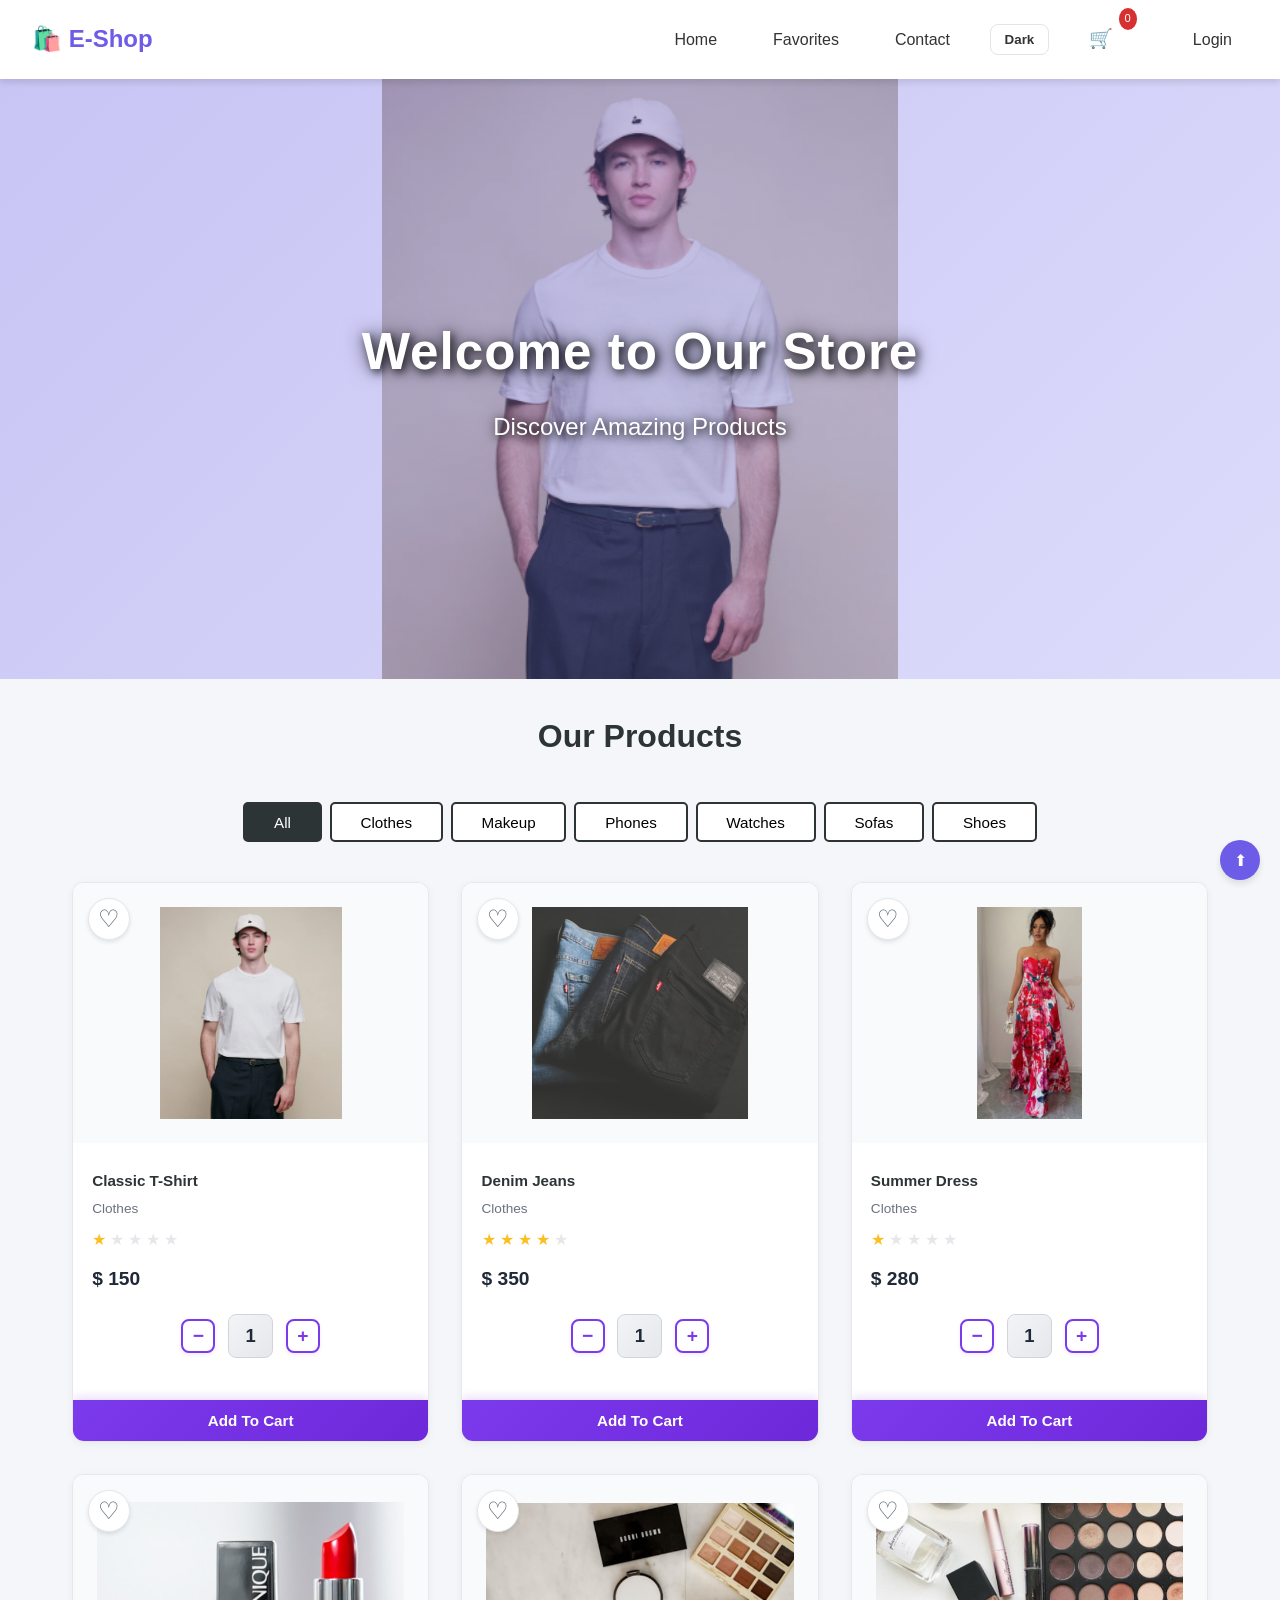
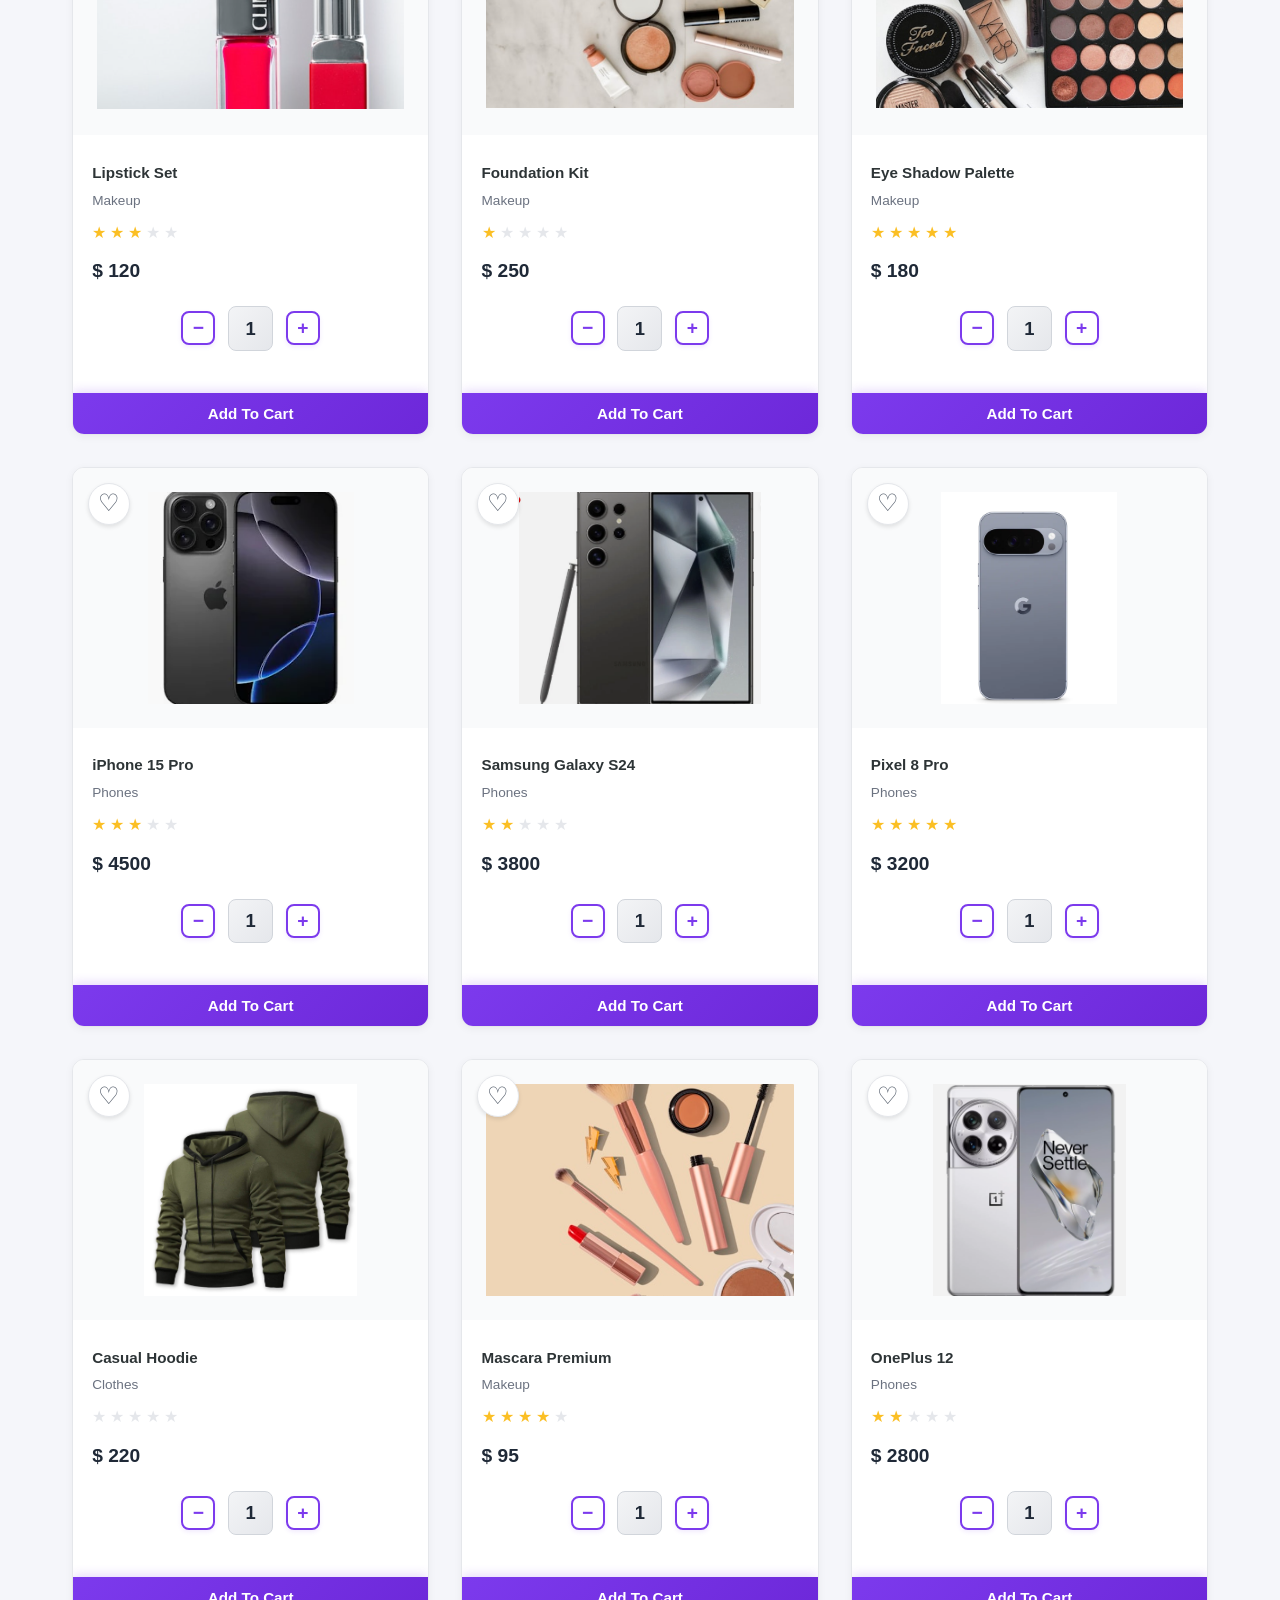
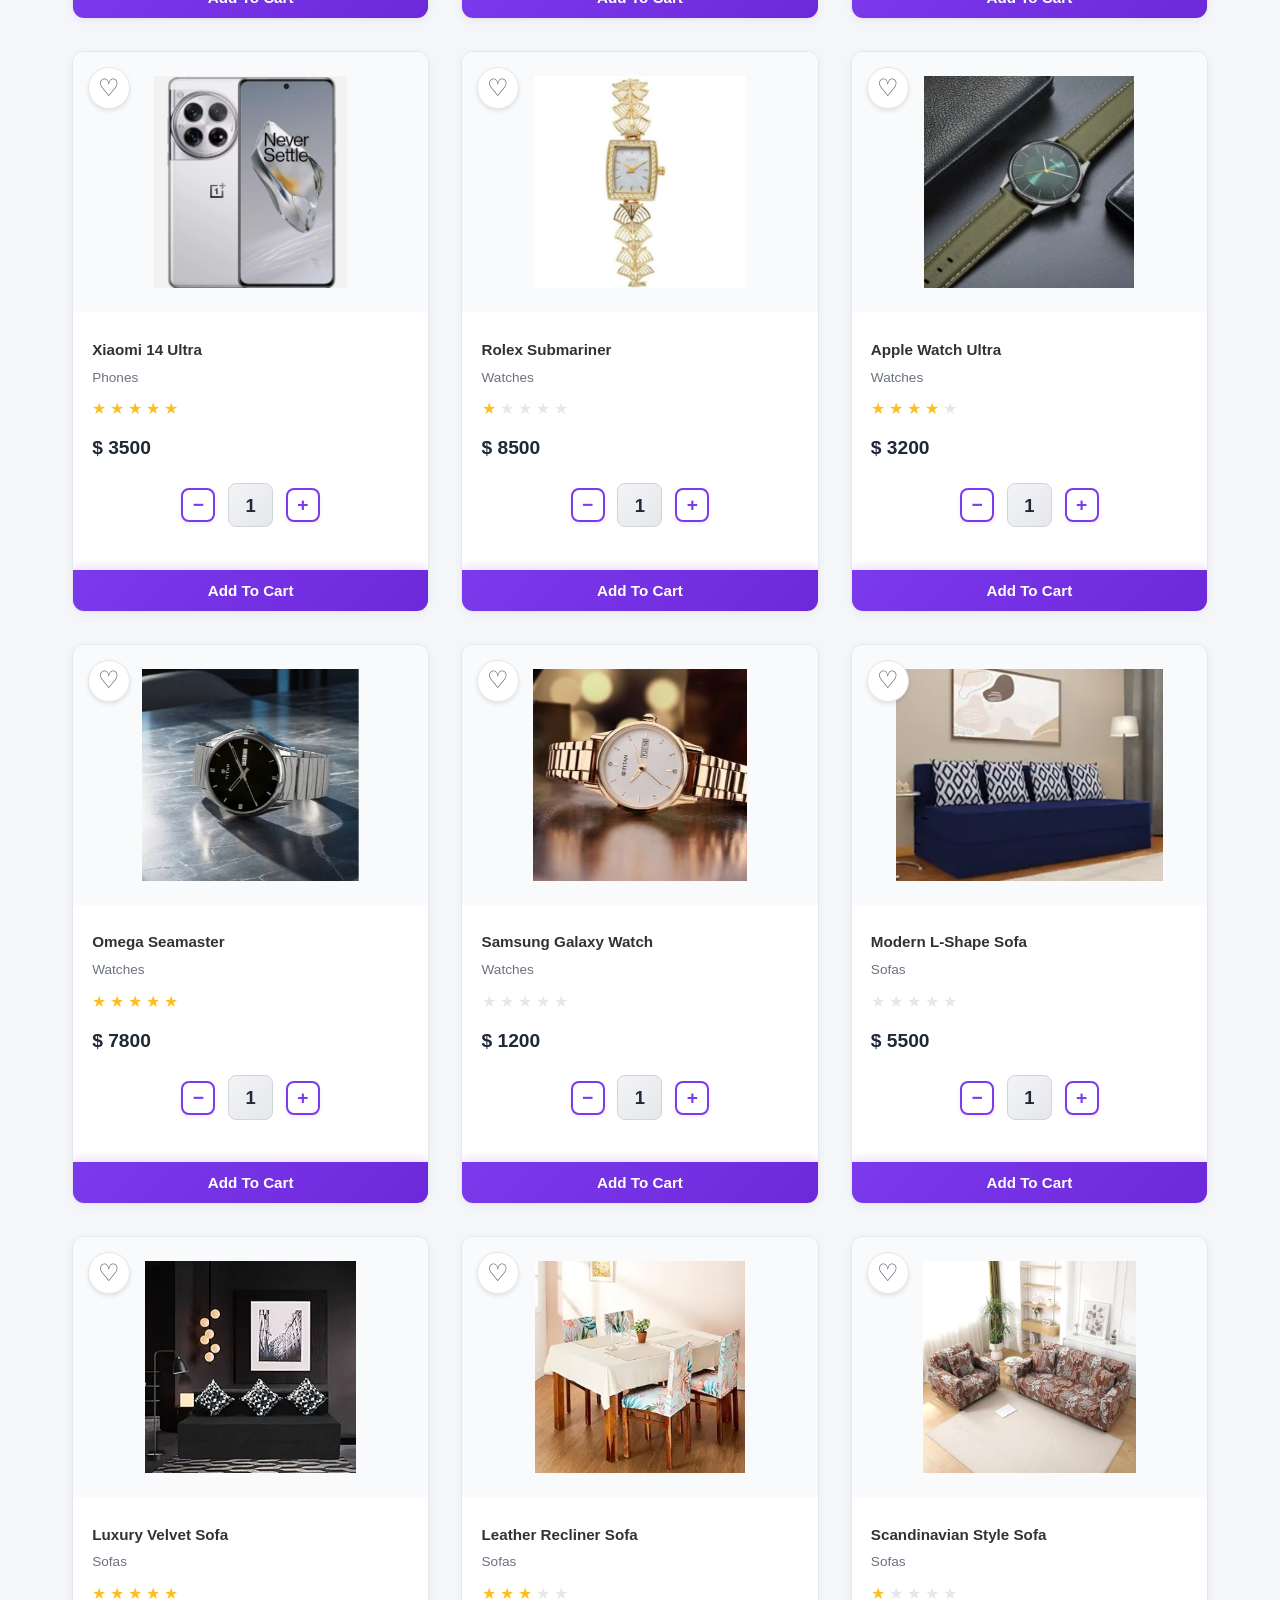
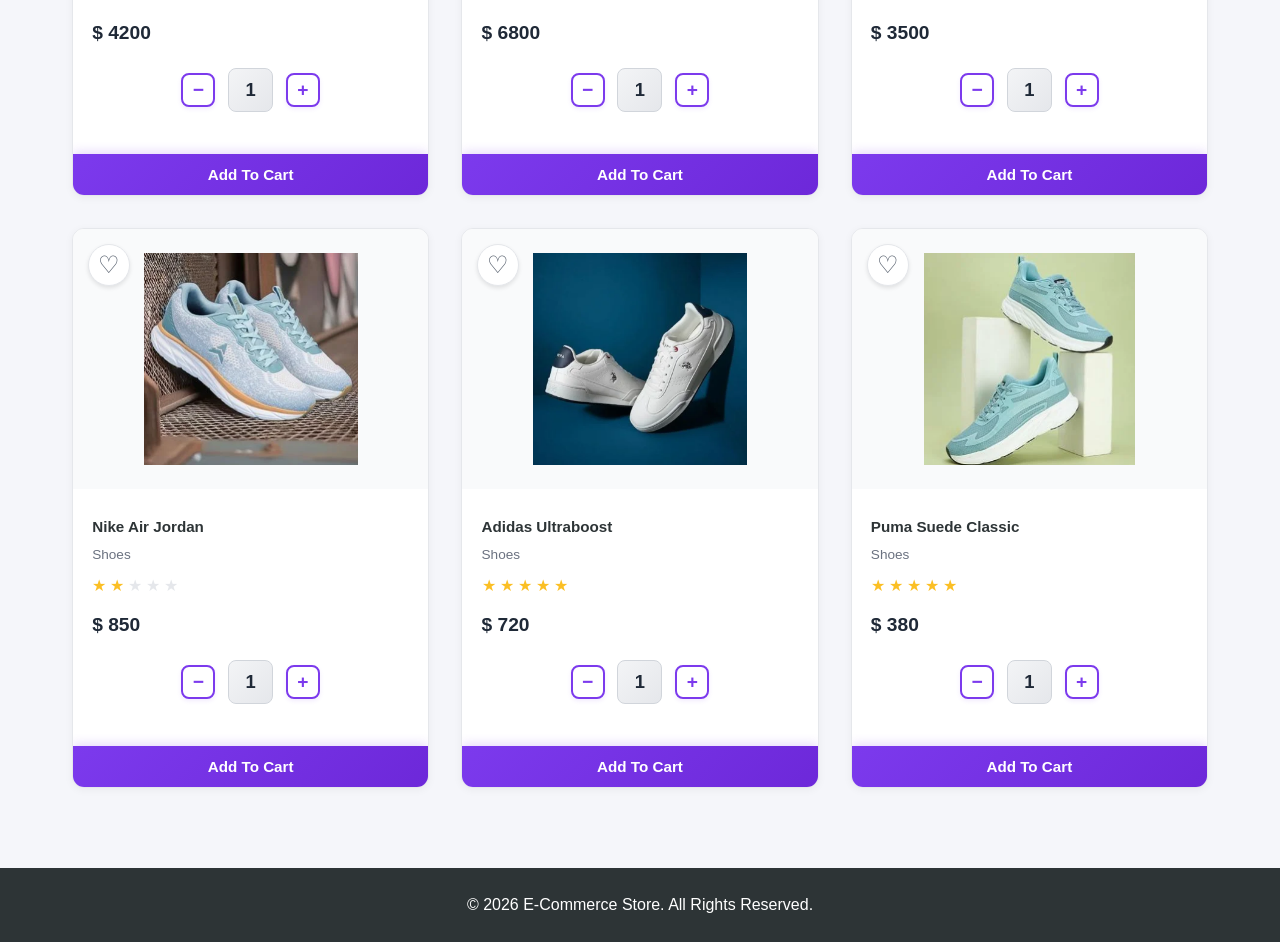
==== commit 29479e70: "Added favorites, dark/light mode, reviews, and contact page" ====
--- a/index.html
+++ b/index.html
@@ -14,7 +14,9 @@
         </div>
         <div class="nav-links">
             <a href="index.html">Home</a>
-            <a href="#contact">Contact</a>
+            <a href="favorites.html">Favorites</a>
+            <a href="contact.html">Contact</a>
+            <button id="theme-toggle" class="theme-toggle-btn" type="button">Dark</button>
             <a href="cart.html" class="cart-icon">
                 🛒 <span id="cart-count">0</span>
             </a>
@@ -52,12 +54,13 @@
         </div>
     </section>
 
-  
+
     <footer class="footer">
         <p>&copy; 2026 E-Commerce Store. All Rights Reserved.</p>
         <button class="scroll-top" id="scroll-top">⬆</button>
     </footer>
 
-    <script type="module" src="js/script.js"></script>
+    <script src="js/theme.js"></script>
+    <script src="js/script.js"></script>
 </body>
 </html>
--- a/CSS/style.css
+++ b/CSS/style.css
@@ -16,15 +16,32 @@
     --light-color: #dfe6e9;
     --white: #ffffff;
     --text-color: #333;
+    --body-bg: #f5f6fa;
     --shadow: 0 4px 6px rgba(0, 0, 0, 0.1);
     --transition: all 0.3s ease;
+}
+
+body.dark-theme {
+    --primary-color: #22d3ee;
+    --secondary-color: #06b6d4;
+    --accent-color: #f59e0b;
+    --success-color: #34d399;
+    --warning-color: #fbbf24;
+    --danger-color: #fb7185;
+    --dark-color: #f8fafc;
+    --light-color: #334155;
+    --white: #0f172a;
+    --text-color: #e2e8f0;
+    --body-bg: #020617;
+    --shadow: 0 10px 24px rgba(2, 6, 23, 0.55);
 }
 
 body {
     font-family: 'Segoe UI', Tahoma, Geneva, Verdana, sans-serif;
     line-height: 1.6;
     color: var(--text-color);
-    background-color: #f5f6fa;
+    background-color: var(--body-bg);
+    transition: background-color 0.25s ease, color 0.25s ease;
 }
 
 a {
@@ -98,6 +115,29 @@
 
 .logout-btn {
     color: var(--danger-color) !important;
+}
+
+.theme-toggle-btn {
+    border: 1px solid var(--light-color);
+    background: var(--white);
+    color: var(--text-color);
+    padding: 0.45rem 0.85rem;
+    border-radius: 8px;
+    cursor: pointer;
+    font-weight: 600;
+    transition: var(--transition);
+}
+
+.theme-toggle-btn:hover {
+    border-color: var(--primary-color);
+    color: var(--primary-color);
+}
+
+.floating-theme-btn {
+    position: fixed;
+    top: 16px;
+    right: 16px;
+    z-index: 2000;
 }
 
 /* ================================
@@ -185,6 +225,29 @@
     font-weight: 700;
 }
 
+.favorites-section {
+    padding: 0 2rem 3rem;
+    max-width: 1400px;
+    margin: 0 auto;
+}
+
+.standalone-favorites {
+    padding-top: 2rem;
+    min-height: 70vh;
+}
+
+.favorites-section h2 {
+    text-align: center;
+    margin-bottom: 1.5rem;
+    color: var(--dark-color);
+    font-size: 1.8rem;
+    font-weight: 700;
+}
+
+.favorite-card {
+    border: 1px solid #f8d7da;
+}
+
 /* Category Buttons */
 .category-buttons {
     display: flex;
@@ -236,6 +299,40 @@
     box-shadow: 0 2px 8px rgba(0, 0, 0, 0.05);
 }
 
+body.dark-theme .product-card,
+body.dark-theme .cart-item,
+body.dark-theme .contact-info-card,
+body.dark-theme .contact-form,
+body.dark-theme .review-card,
+body.dark-theme .auth-box,
+body.dark-theme .reviews-section,
+body.dark-theme .cart-container,
+body.dark-theme .product-details-container {
+    border-color: #334155;
+}
+
+body.dark-theme .product-card img {
+    background: #1e293b;
+}
+
+body.dark-theme .product-info .category,
+body.dark-theme .auth-link,
+body.dark-theme .demo-box p,
+body.dark-theme .empty-cart,
+body.dark-theme .review-date {
+    color: #cbd5e1;
+}
+
+body.dark-theme .product-info .price,
+body.dark-theme .quantity-display-small {
+    color: #e2e8f0;
+}
+
+body.dark-theme .quantity-display-small {
+    background: #1e293b;
+    border-color: #334155;
+}
+
 .product-card:hover {
     transform: translateY(-5px);
     box-shadow: 0 12px 24px rgba(0, 0, 0, 0.12);
@@ -284,6 +381,13 @@
     color: #e74c3c;
     background: #fee;
     border-color: #e74c3c;
+    animation: popHeart 0.22s ease;
+}
+
+@keyframes popHeart {
+    0% { transform: scale(0.9); }
+    70% { transform: scale(1.2); }
+    100% { transform: scale(1); }
 }
 
 .product-info {
@@ -484,6 +588,134 @@
     transform: scale(1.05);
 }
 
+.reviews-wrapper {
+    max-width: 1000px;
+    margin: 0 auto 3rem;
+    padding: 0 2rem;
+}
+
+.reviews-section {
+    background: var(--white);
+    border-radius: 10px;
+    box-shadow: var(--shadow);
+    padding: 1.5rem;
+}
+
+.reviews-section h2 {
+    color: var(--dark-color);
+    margin-bottom: 1rem;
+}
+
+.review-form {
+    display: grid;
+    gap: 0.8rem;
+    margin-bottom: 1.5rem;
+}
+
+.review-form textarea,
+.review-form input {
+    width: 100%;
+    padding: 0.75rem;
+    border: 1px solid var(--light-color);
+    border-radius: 8px;
+    font-size: 0.95rem;
+    background: var(--white);
+    color: var(--text-color);
+}
+
+.review-form textarea {
+    min-height: 110px;
+    resize: vertical;
+}
+
+.rating-stars {
+    display: flex;
+    gap: 0.4rem;
+}
+
+.rating-star {
+    border: none;
+    background: transparent;
+    color: #94a3b8;
+    font-size: 1.8rem;
+    cursor: pointer;
+    transition: transform 0.2s ease, color 0.2s ease;
+}
+
+.rating-star:hover {
+    transform: scale(1.1);
+    color: #facc15;
+}
+
+.rating-star.selected {
+    color: #fbbf24;
+}
+
+.review-submit-btn {
+    width: fit-content;
+    padding: 0.7rem 1.2rem;
+    border: none;
+    border-radius: 8px;
+    background: var(--primary-color);
+    color: #fff;
+    font-weight: 600;
+    cursor: pointer;
+}
+
+.review-status {
+    min-height: 20px;
+    font-size: 0.9rem;
+}
+
+.review-status.success {
+    color: var(--success-color);
+}
+
+.review-status.error {
+    color: var(--danger-color);
+}
+
+.reviews-list {
+    display: grid;
+    gap: 1rem;
+}
+
+.review-card {
+    border: 1px solid var(--light-color);
+    border-radius: 10px;
+    padding: 1rem;
+}
+
+.review-header {
+    display: flex;
+    justify-content: space-between;
+    align-items: center;
+    gap: 0.8rem;
+    margin-bottom: 0.5rem;
+}
+
+.review-user {
+    font-weight: 700;
+    color: var(--dark-color);
+}
+
+.review-date {
+    font-size: 0.85rem;
+    opacity: 0.8;
+}
+
+.review-stars {
+    color: #fbbf24;
+    letter-spacing: 2px;
+    margin-bottom: 0.5rem;
+}
+
+.review-media {
+    margin-top: 0.75rem;
+    max-width: 100%;
+    border-radius: 8px;
+}
+
 /* ================================
    Cart Page
    ================================ */
@@ -582,8 +814,88 @@
     display: flex;
     justify-content: space-between;
     align-items: center;
+    gap: 1rem;
+    flex-wrap: wrap;
     padding-top: 1rem;
     border-top: 2px solid var(--light-color);
+}
+
+.promo-code-box {
+    display: flex;
+    flex-direction: column;
+    gap: 0.5rem;
+    flex: 1;
+    min-width: 260px;
+}
+
+.promo-code-box label {
+    font-weight: 600;
+    color: var(--dark-color);
+}
+
+.promo-actions {
+    display: flex;
+    gap: 0.5rem;
+}
+
+.promo-actions input {
+    flex: 1;
+    padding: 0.7rem;
+    border: 1px solid #d1d5db;
+    border-radius: 8px;
+    font-size: 0.95rem;
+}
+
+.promo-btn {
+    padding: 0.7rem 1rem;
+    border: none;
+    border-radius: 8px;
+    background: #1f2937;
+    color: var(--white);
+    cursor: pointer;
+    font-weight: 600;
+}
+
+body.dark-theme .promo-btn {
+    background: #0b1220;
+    border: 1px solid #334155;
+}
+
+.promo-btn:disabled {
+    opacity: 0.55;
+    cursor: not-allowed;
+}
+
+.promo-btn-remove {
+    background: transparent;
+    color: var(--danger-color);
+    border: 1px solid var(--danger-color);
+    display: none;
+}
+
+.promo-btn:hover {
+    opacity: 0.92;
+}
+
+.promo-message {
+    min-height: 20px;
+    font-size: 0.88rem;
+}
+
+.promo-message.success {
+    color: #16a34a;
+}
+
+.promo-message.error {
+    color: #dc2626;
+}
+
+.cart-totals {
+    min-width: 220px;
+}
+
+.cart-totals p {
+    margin: 0.2rem 0;
 }
 
 .total-amount {
@@ -773,6 +1085,149 @@
 
 .demo-btn:hover {
     background: var(--secondary-color);
+}
+
+/* ================================
+   Contact Section
+   ================================ */
+.contact-section {
+    max-width: 1200px;
+    margin: 0 auto 3rem;
+    padding: 2rem;
+}
+
+.contact-header {
+    text-align: center;
+    margin-bottom: 1.5rem;
+}
+
+.contact-header h2 {
+    font-size: 2rem;
+    color: var(--dark-color);
+}
+
+.contact-header p {
+    color: var(--text-color);
+    opacity: 0.9;
+}
+
+.contact-grid {
+    display: grid;
+    grid-template-columns: 1fr 1.4fr;
+    gap: 1rem;
+}
+
+.contact-info-card,
+.contact-form {
+    background: var(--white);
+    border: 1px solid var(--light-color);
+    border-radius: 12px;
+    box-shadow: var(--shadow);
+    padding: 1.2rem;
+}
+
+.contact-info-card h3 {
+    margin-bottom: 0.8rem;
+    color: var(--primary-color);
+}
+
+.contact-form {
+    display: grid;
+    gap: 0.8rem;
+}
+
+.contact-form input,
+.contact-form textarea {
+    width: 100%;
+    padding: 0.75rem;
+    border: 1px solid var(--light-color);
+    border-radius: 8px;
+    font-size: 0.95rem;
+    background: var(--white);
+    color: var(--text-color);
+}
+
+.contact-form textarea {
+    min-height: 120px;
+    resize: vertical;
+}
+
+.contact-field-error {
+    min-height: 16px;
+    font-size: 0.8rem;
+    color: var(--danger-color);
+    margin-top: -0.25rem;
+}
+
+.contact-submit-btn {
+    width: fit-content;
+    padding: 0.7rem 1.1rem;
+    border: none;
+    border-radius: 8px;
+    background: var(--primary-color);
+    color: #fff;
+    cursor: pointer;
+    font-weight: 600;
+}
+
+.contact-submit-btn:disabled {
+    opacity: 0.7;
+    cursor: not-allowed;
+}
+
+.contact-status {
+    min-height: 22px;
+    font-size: 0.9rem;
+}
+
+.contact-status.success {
+    color: var(--success-color);
+}
+
+.contact-status.error {
+    color: var(--danger-color);
+}
+
+.empty-state-link {
+    display: inline-block;
+    margin-top: 0.7rem;
+    color: var(--primary-color);
+    font-weight: 600;
+}
+
+#toast-container {
+    position: fixed;
+    right: 16px;
+    bottom: 16px;
+    display: grid;
+    gap: 0.5rem;
+    z-index: 3000;
+}
+
+.toast {
+    background: var(--white);
+    color: var(--text-color);
+    border: 1px solid var(--light-color);
+    border-radius: 10px;
+    padding: 0.7rem 0.9rem;
+    min-width: 220px;
+    box-shadow: var(--shadow);
+    animation: slideInUp 0.22s ease;
+}
+
+.toast-success { border-left: 4px solid var(--success-color); }
+.toast-info { border-left: 4px solid var(--primary-color); }
+.toast-error { border-left: 4px solid var(--danger-color); }
+
+.toast.hide {
+    opacity: 0;
+    transform: translateY(6px);
+    transition: opacity 0.2s ease, transform 0.2s ease;
+}
+
+@keyframes slideInUp {
+    from { opacity: 0; transform: translateY(8px); }
+    to { opacity: 1; transform: translateY(0); }
 }
 
 .code-block {
@@ -878,9 +1333,17 @@
         gap: 1rem;
     }
 
+    .promo-actions {
+        width: 100%;
+    }
+
     .filter-buttons {
         flex-wrap: wrap;
         justify-content: center;
+    }
+
+    .contact-grid {
+        grid-template-columns: 1fr;
     }
     
     .quantity-controls {
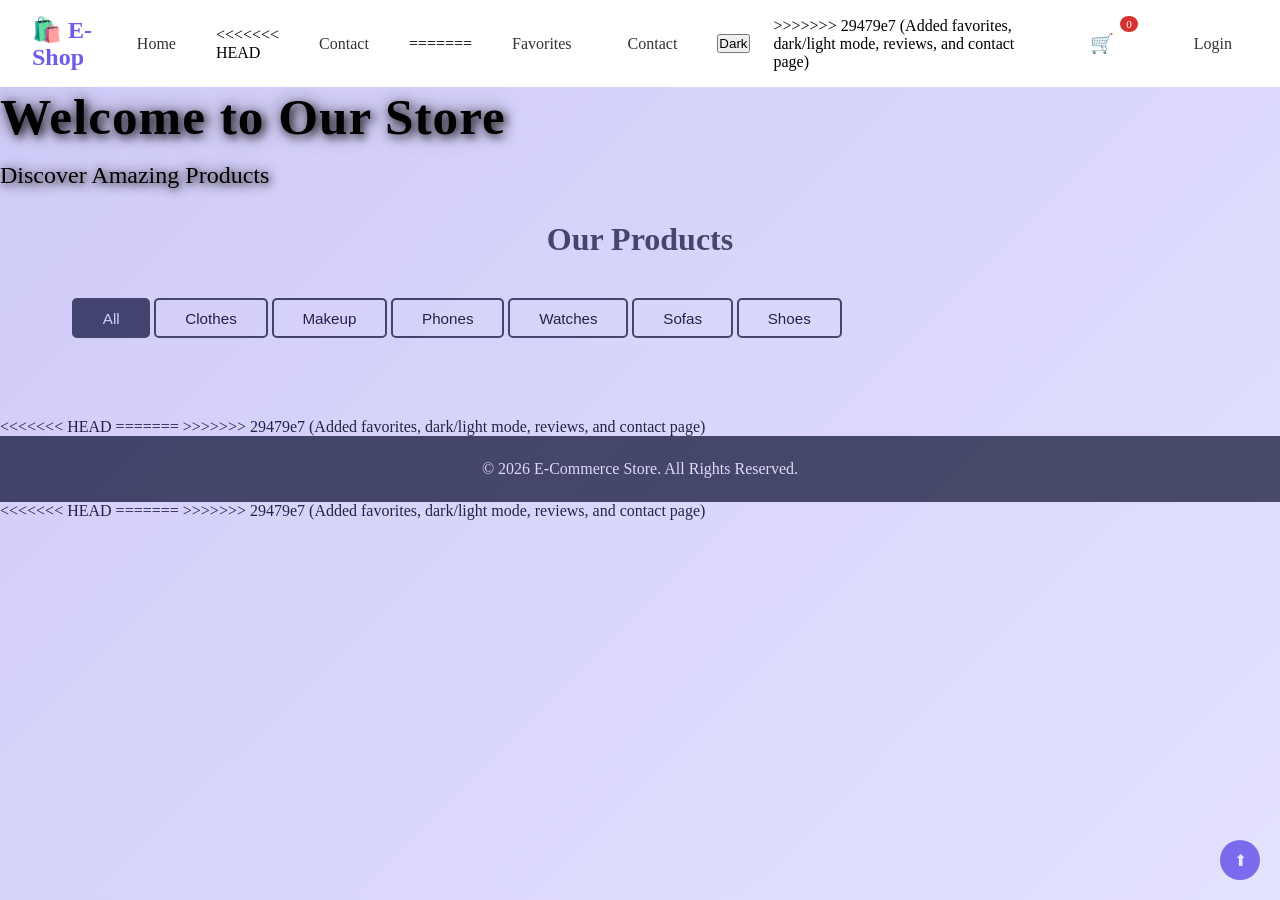
==== commit 9a660f88: "Added favorites, dark/light mode, reviews, and contact page" ====
--- a/index.html
+++ b/index.html
@@ -14,9 +14,13 @@
         </div>
         <div class="nav-links">
             <a href="index.html">Home</a>
+<<<<<<< HEAD
+            <a href="#contact">Contact</a>
+=======
             <a href="favorites.html">Favorites</a>
             <a href="contact.html">Contact</a>
             <button id="theme-toggle" class="theme-toggle-btn" type="button">Dark</button>
+>>>>>>> 29479e7 (Added favorites, dark/light mode, reviews, and contact page)
             <a href="cart.html" class="cart-icon">
                 🛒 <span id="cart-count">0</span>
             </a>
@@ -54,13 +58,21 @@
         </div>
     </section>
 
+<<<<<<< HEAD
+  
+=======
 
+>>>>>>> 29479e7 (Added favorites, dark/light mode, reviews, and contact page)
     <footer class="footer">
         <p>&copy; 2026 E-Commerce Store. All Rights Reserved.</p>
         <button class="scroll-top" id="scroll-top">⬆</button>
     </footer>
 
+<<<<<<< HEAD
+    <script type="module" src="js/script.js"></script>
+=======
     <script src="js/theme.js"></script>
     <script src="js/script.js"></script>
+>>>>>>> 29479e7 (Added favorites, dark/light mode, reviews, and contact page)
 </body>
 </html>
--- a/CSS/style.css
+++ b/CSS/style.css
@@ -16,11 +16,16 @@
     --light-color: #dfe6e9;
     --white: #ffffff;
     --text-color: #333;
+<<<<<<< HEAD
+=======
     --body-bg: #f5f6fa;
+>>>>>>> 29479e7 (Added favorites, dark/light mode, reviews, and contact page)
     --shadow: 0 4px 6px rgba(0, 0, 0, 0.1);
     --transition: all 0.3s ease;
 }
 
+<<<<<<< HEAD
+=======
 body.dark-theme {
     --primary-color: #22d3ee;
     --secondary-color: #06b6d4;
@@ -36,12 +41,17 @@
     --shadow: 0 10px 24px rgba(2, 6, 23, 0.55);
 }
 
+>>>>>>> 29479e7 (Added favorites, dark/light mode, reviews, and contact page)
 body {
     font-family: 'Segoe UI', Tahoma, Geneva, Verdana, sans-serif;
     line-height: 1.6;
     color: var(--text-color);
+<<<<<<< HEAD
+    background-color: #f5f6fa;
+=======
     background-color: var(--body-bg);
     transition: background-color 0.25s ease, color 0.25s ease;
+>>>>>>> 29479e7 (Added favorites, dark/light mode, reviews, and contact page)
 }
 
 a {
@@ -117,6 +127,8 @@
     color: var(--danger-color) !important;
 }
 
+<<<<<<< HEAD
+=======
 .theme-toggle-btn {
     border: 1px solid var(--light-color);
     background: var(--white);
@@ -140,6 +152,7 @@
     z-index: 2000;
 }
 
+>>>>>>> 29479e7 (Added favorites, dark/light mode, reviews, and contact page)
 /* ================================
    Slider Section
    ================================ */
@@ -225,6 +238,8 @@
     font-weight: 700;
 }
 
+<<<<<<< HEAD
+=======
 .favorites-section {
     padding: 0 2rem 3rem;
     max-width: 1400px;
@@ -248,6 +263,7 @@
     border: 1px solid #f8d7da;
 }
 
+>>>>>>> 29479e7 (Added favorites, dark/light mode, reviews, and contact page)
 /* Category Buttons */
 .category-buttons {
     display: flex;
@@ -299,6 +315,8 @@
     box-shadow: 0 2px 8px rgba(0, 0, 0, 0.05);
 }
 
+<<<<<<< HEAD
+=======
 body.dark-theme .product-card,
 body.dark-theme .cart-item,
 body.dark-theme .contact-info-card,
@@ -333,6 +351,7 @@
     border-color: #334155;
 }
 
+>>>>>>> 29479e7 (Added favorites, dark/light mode, reviews, and contact page)
 .product-card:hover {
     transform: translateY(-5px);
     box-shadow: 0 12px 24px rgba(0, 0, 0, 0.12);
@@ -381,6 +400,8 @@
     color: #e74c3c;
     background: #fee;
     border-color: #e74c3c;
+<<<<<<< HEAD
+=======
     animation: popHeart 0.22s ease;
 }
 
@@ -388,6 +409,7 @@
     0% { transform: scale(0.9); }
     70% { transform: scale(1.2); }
     100% { transform: scale(1); }
+>>>>>>> 29479e7 (Added favorites, dark/light mode, reviews, and contact page)
 }
 
 .product-info {
@@ -588,6 +610,8 @@
     transform: scale(1.05);
 }
 
+<<<<<<< HEAD
+=======
 .reviews-wrapper {
     max-width: 1000px;
     margin: 0 auto 3rem;
@@ -716,6 +740,7 @@
     border-radius: 8px;
 }
 
+>>>>>>> 29479e7 (Added favorites, dark/light mode, reviews, and contact page)
 /* ================================
    Cart Page
    ================================ */
@@ -814,12 +839,17 @@
     display: flex;
     justify-content: space-between;
     align-items: center;
+<<<<<<< HEAD
+=======
     gap: 1rem;
     flex-wrap: wrap;
+>>>>>>> 29479e7 (Added favorites, dark/light mode, reviews, and contact page)
     padding-top: 1rem;
     border-top: 2px solid var(--light-color);
 }
 
+<<<<<<< HEAD
+=======
 .promo-code-box {
     display: flex;
     flex-direction: column;
@@ -898,6 +928,7 @@
     margin: 0.2rem 0;
 }
 
+>>>>>>> 29479e7 (Added favorites, dark/light mode, reviews, and contact page)
 .total-amount {
     font-size: 1.3rem;
     color: var(--primary-color);
@@ -1087,6 +1118,8 @@
     background: var(--secondary-color);
 }
 
+<<<<<<< HEAD
+=======
 /* ================================
    Contact Section
    ================================ */
@@ -1230,6 +1263,7 @@
     to { opacity: 1; transform: translateY(0); }
 }
 
+>>>>>>> 29479e7 (Added favorites, dark/light mode, reviews, and contact page)
 .code-block {
     background: var(--dark-color);
     color: #f5f6fa;
@@ -1333,18 +1367,24 @@
         gap: 1rem;
     }
 
+<<<<<<< HEAD
+=======
     .promo-actions {
         width: 100%;
     }
 
+>>>>>>> 29479e7 (Added favorites, dark/light mode, reviews, and contact page)
     .filter-buttons {
         flex-wrap: wrap;
         justify-content: center;
     }
+<<<<<<< HEAD
+=======
 
     .contact-grid {
         grid-template-columns: 1fr;
     }
+>>>>>>> 29479e7 (Added favorites, dark/light mode, reviews, and contact page)
     
     .quantity-controls {
         gap: 0.7rem;
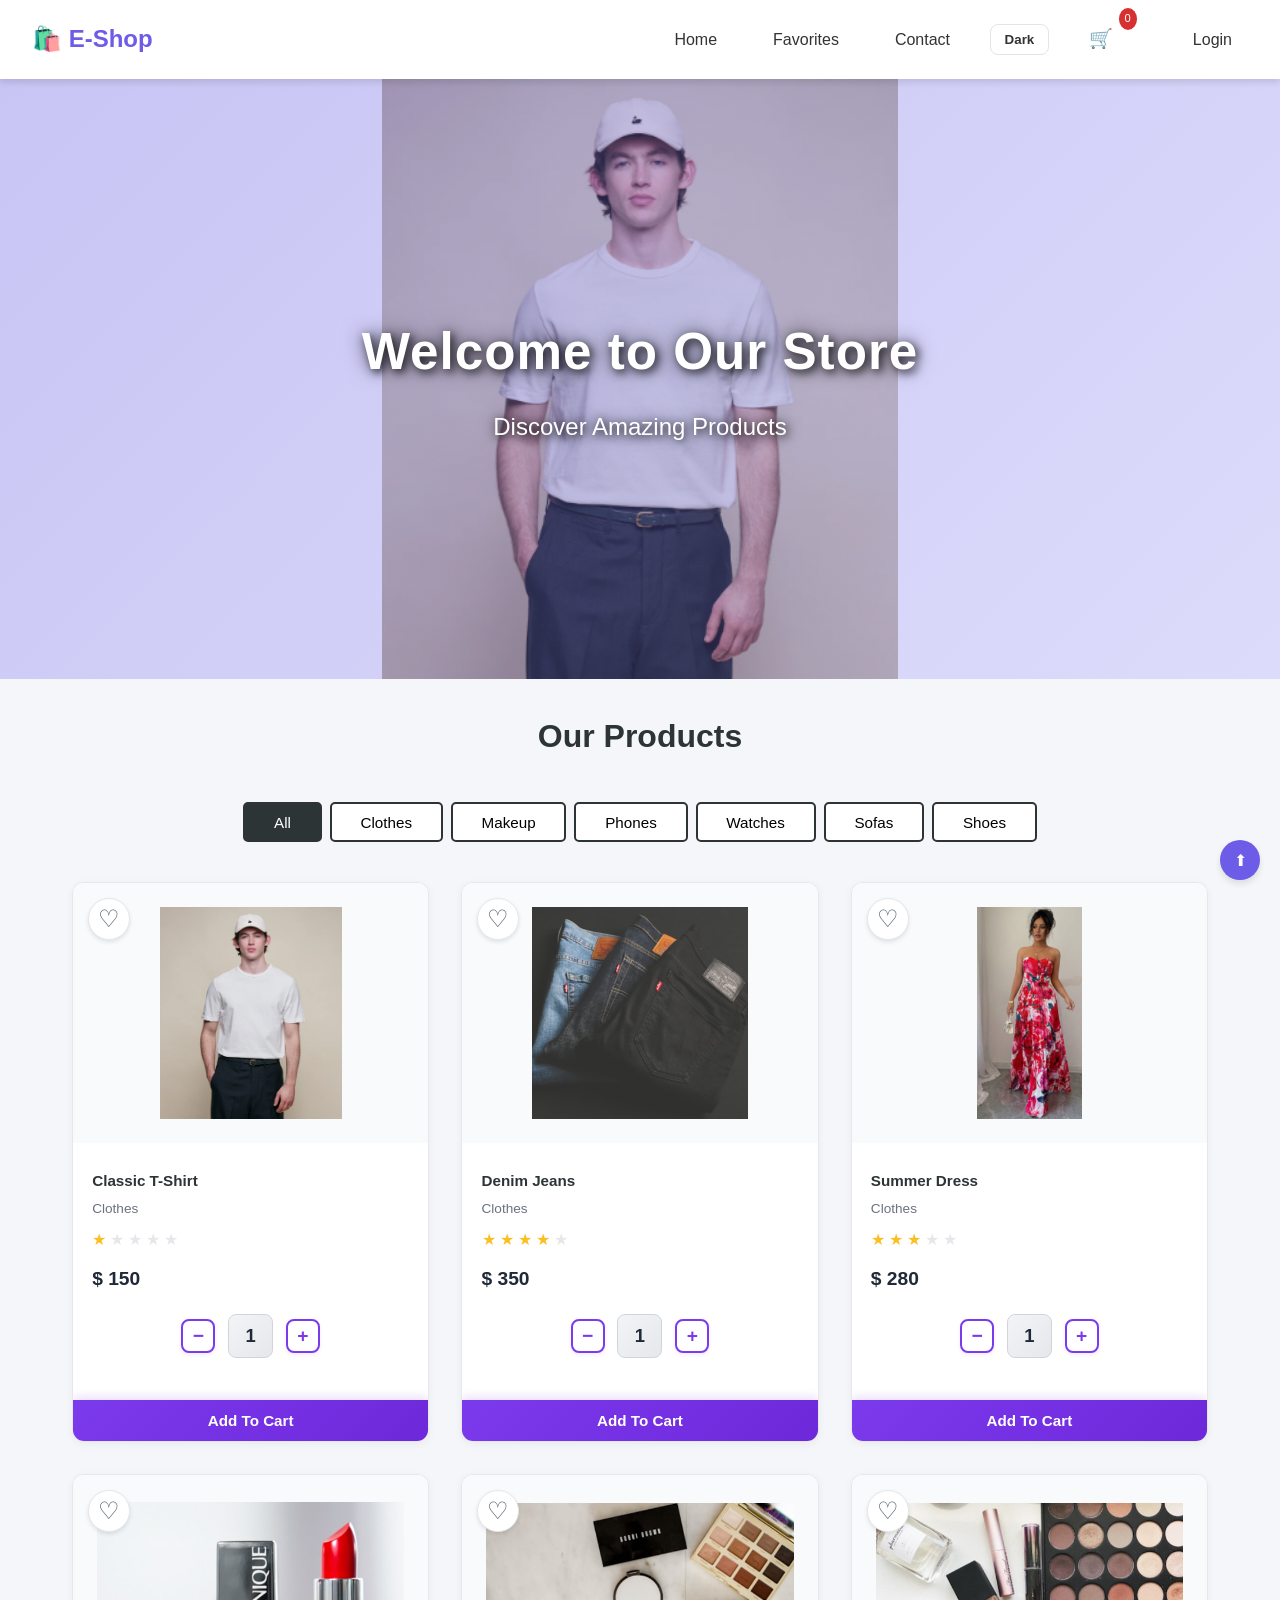
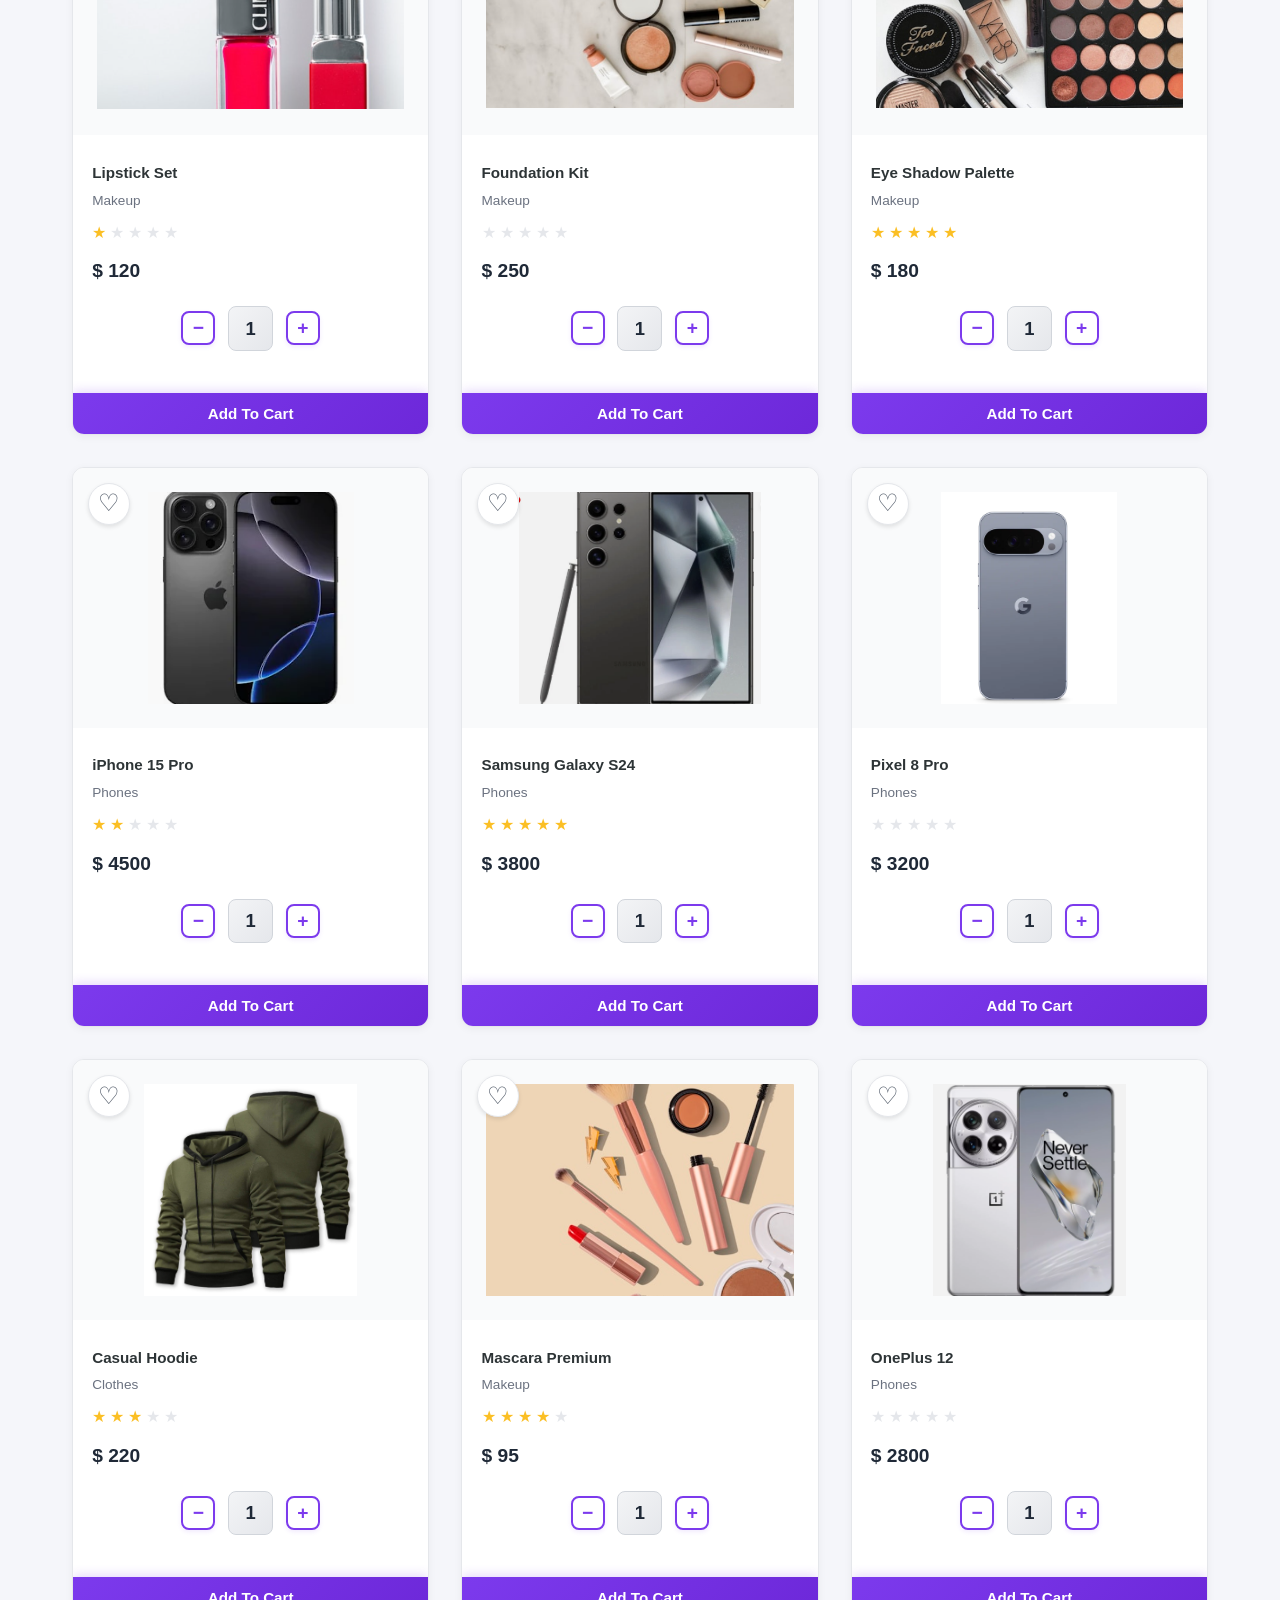
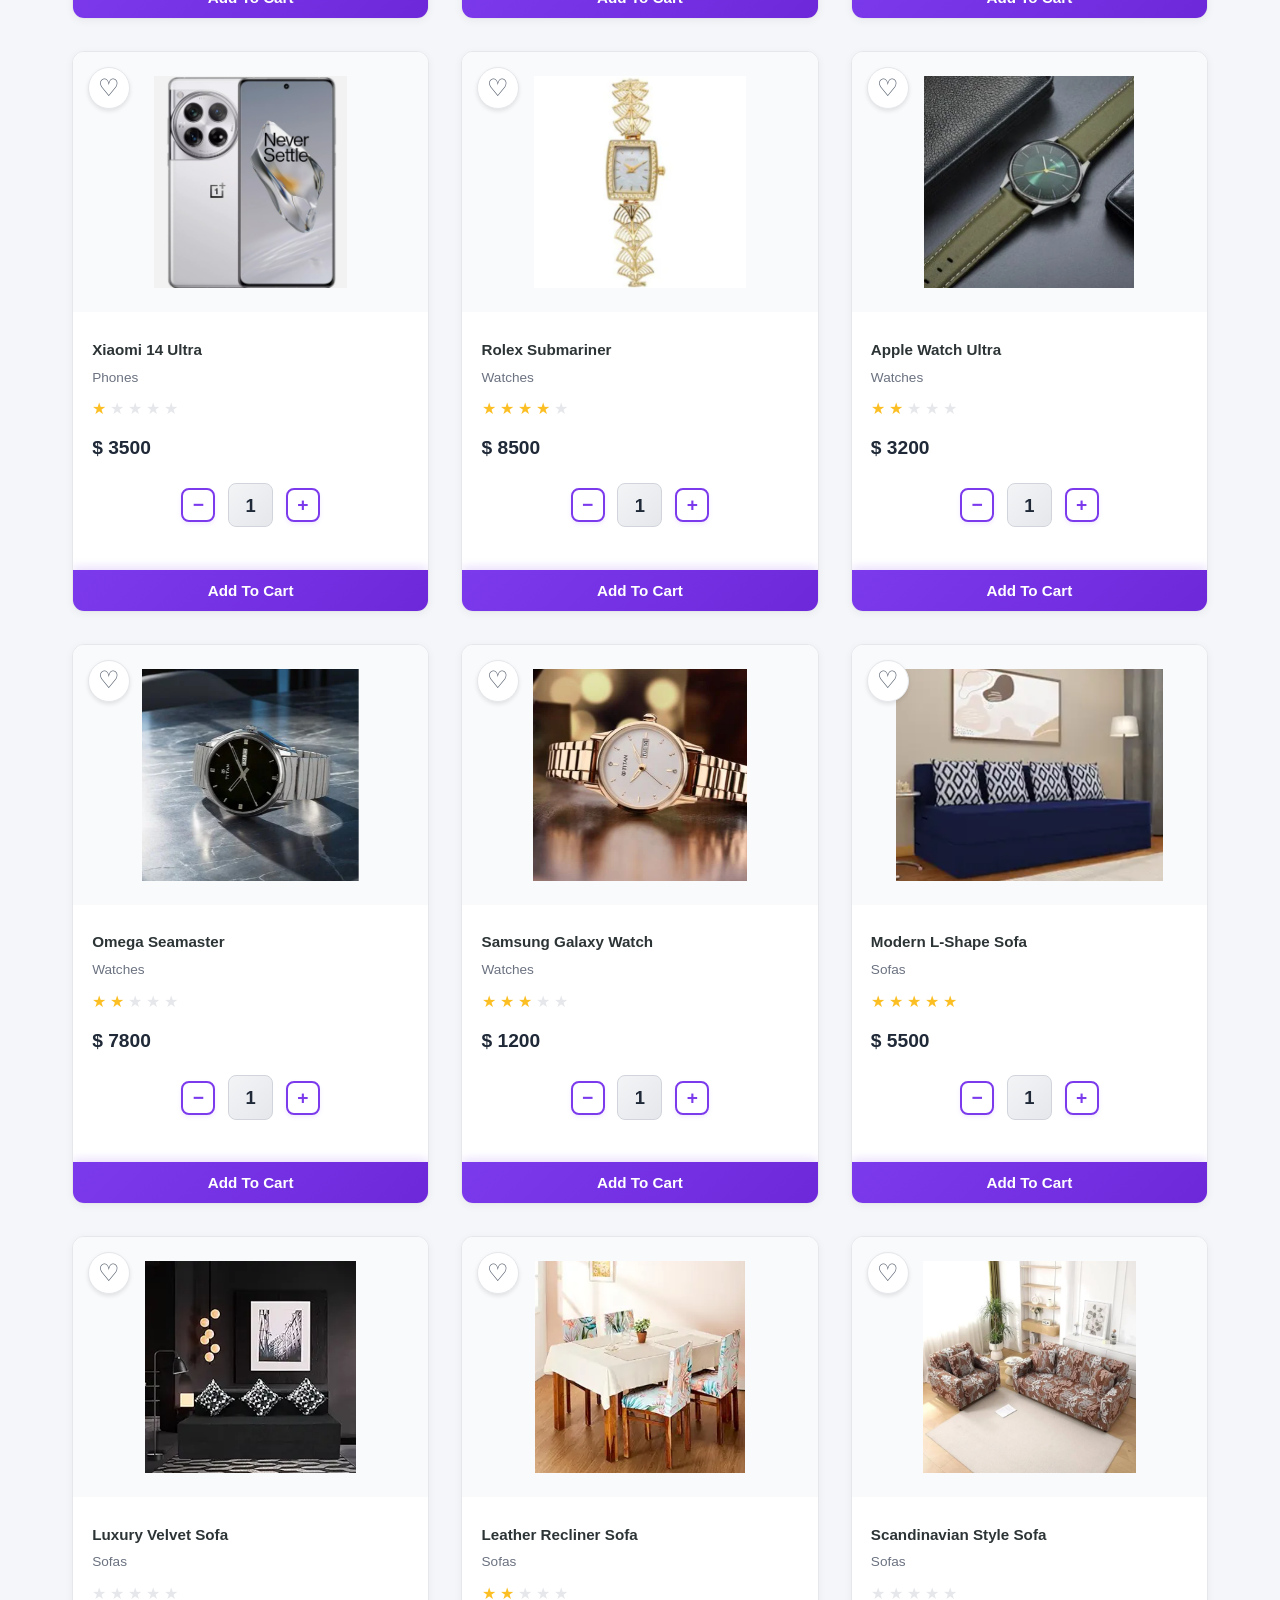
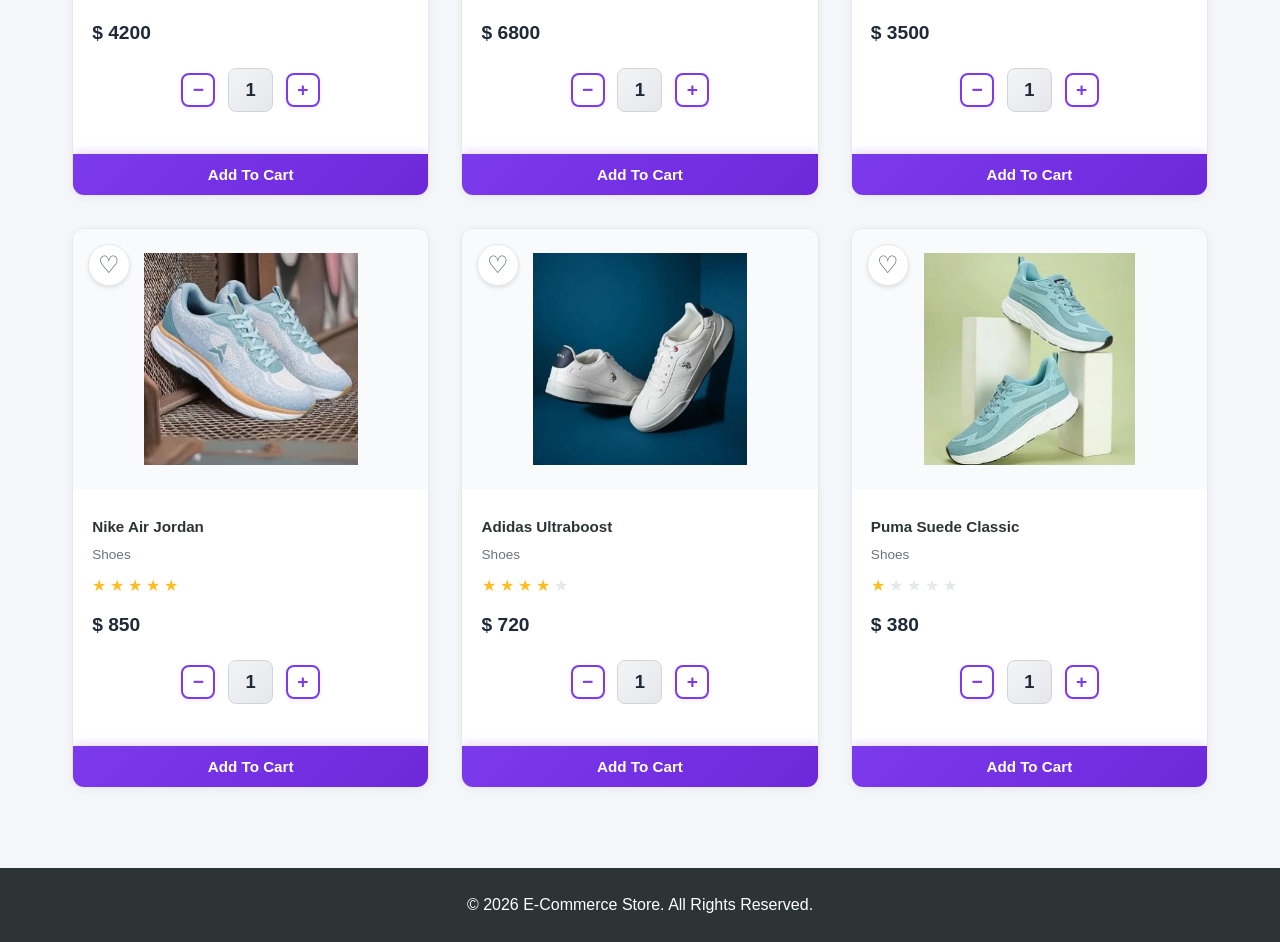
==== commit 6a8654d7: "Added favorites, dark/light mode, reviews, and contact page" ====
--- a/index.html
+++ b/index.html
@@ -14,13 +14,9 @@
         </div>
         <div class="nav-links">
             <a href="index.html">Home</a>
-<<<<<<< HEAD
-            <a href="#contact">Contact</a>
-=======
             <a href="favorites.html">Favorites</a>
             <a href="contact.html">Contact</a>
             <button id="theme-toggle" class="theme-toggle-btn" type="button">Dark</button>
->>>>>>> 29479e7 (Added favorites, dark/light mode, reviews, and contact page)
             <a href="cart.html" class="cart-icon">
                 🛒 <span id="cart-count">0</span>
             </a>
@@ -58,21 +54,13 @@
         </div>
     </section>
 
-<<<<<<< HEAD
-  
-=======
 
->>>>>>> 29479e7 (Added favorites, dark/light mode, reviews, and contact page)
     <footer class="footer">
         <p>&copy; 2026 E-Commerce Store. All Rights Reserved.</p>
         <button class="scroll-top" id="scroll-top">⬆</button>
     </footer>
 
-<<<<<<< HEAD
-    <script type="module" src="js/script.js"></script>
-=======
     <script src="js/theme.js"></script>
     <script src="js/script.js"></script>
->>>>>>> 29479e7 (Added favorites, dark/light mode, reviews, and contact page)
 </body>
 </html>
--- a/CSS/style.css
+++ b/CSS/style.css
@@ -16,16 +16,11 @@
     --light-color: #dfe6e9;
     --white: #ffffff;
     --text-color: #333;
-<<<<<<< HEAD
-=======
     --body-bg: #f5f6fa;
->>>>>>> 29479e7 (Added favorites, dark/light mode, reviews, and contact page)
     --shadow: 0 4px 6px rgba(0, 0, 0, 0.1);
     --transition: all 0.3s ease;
 }
 
-<<<<<<< HEAD
-=======
 body.dark-theme {
     --primary-color: #22d3ee;
     --secondary-color: #06b6d4;
@@ -41,17 +36,12 @@
     --shadow: 0 10px 24px rgba(2, 6, 23, 0.55);
 }
 
->>>>>>> 29479e7 (Added favorites, dark/light mode, reviews, and contact page)
 body {
     font-family: 'Segoe UI', Tahoma, Geneva, Verdana, sans-serif;
     line-height: 1.6;
     color: var(--text-color);
-<<<<<<< HEAD
-    background-color: #f5f6fa;
-=======
     background-color: var(--body-bg);
     transition: background-color 0.25s ease, color 0.25s ease;
->>>>>>> 29479e7 (Added favorites, dark/light mode, reviews, and contact page)
 }
 
 a {
@@ -127,8 +117,6 @@
     color: var(--danger-color) !important;
 }
 
-<<<<<<< HEAD
-=======
 .theme-toggle-btn {
     border: 1px solid var(--light-color);
     background: var(--white);
@@ -152,7 +140,6 @@
     z-index: 2000;
 }
 
->>>>>>> 29479e7 (Added favorites, dark/light mode, reviews, and contact page)
 /* ================================
    Slider Section
    ================================ */
@@ -238,8 +225,6 @@
     font-weight: 700;
 }
 
-<<<<<<< HEAD
-=======
 .favorites-section {
     padding: 0 2rem 3rem;
     max-width: 1400px;
@@ -263,7 +248,6 @@
     border: 1px solid #f8d7da;
 }
 
->>>>>>> 29479e7 (Added favorites, dark/light mode, reviews, and contact page)
 /* Category Buttons */
 .category-buttons {
     display: flex;
@@ -315,8 +299,6 @@
     box-shadow: 0 2px 8px rgba(0, 0, 0, 0.05);
 }
 
-<<<<<<< HEAD
-=======
 body.dark-theme .product-card,
 body.dark-theme .cart-item,
 body.dark-theme .contact-info-card,
@@ -351,7 +333,6 @@
     border-color: #334155;
 }
 
->>>>>>> 29479e7 (Added favorites, dark/light mode, reviews, and contact page)
 .product-card:hover {
     transform: translateY(-5px);
     box-shadow: 0 12px 24px rgba(0, 0, 0, 0.12);
@@ -400,8 +381,6 @@
     color: #e74c3c;
     background: #fee;
     border-color: #e74c3c;
-<<<<<<< HEAD
-=======
     animation: popHeart 0.22s ease;
 }
 
@@ -409,7 +388,6 @@
     0% { transform: scale(0.9); }
     70% { transform: scale(1.2); }
     100% { transform: scale(1); }
->>>>>>> 29479e7 (Added favorites, dark/light mode, reviews, and contact page)
 }
 
 .product-info {
@@ -610,8 +588,6 @@
     transform: scale(1.05);
 }
 
-<<<<<<< HEAD
-=======
 .reviews-wrapper {
     max-width: 1000px;
     margin: 0 auto 3rem;
@@ -740,7 +716,6 @@
     border-radius: 8px;
 }
 
->>>>>>> 29479e7 (Added favorites, dark/light mode, reviews, and contact page)
 /* ================================
    Cart Page
    ================================ */
@@ -839,17 +814,12 @@
     display: flex;
     justify-content: space-between;
     align-items: center;
-<<<<<<< HEAD
-=======
     gap: 1rem;
     flex-wrap: wrap;
->>>>>>> 29479e7 (Added favorites, dark/light mode, reviews, and contact page)
     padding-top: 1rem;
     border-top: 2px solid var(--light-color);
 }
 
-<<<<<<< HEAD
-=======
 .promo-code-box {
     display: flex;
     flex-direction: column;
@@ -928,7 +898,6 @@
     margin: 0.2rem 0;
 }
 
->>>>>>> 29479e7 (Added favorites, dark/light mode, reviews, and contact page)
 .total-amount {
     font-size: 1.3rem;
     color: var(--primary-color);
@@ -1118,8 +1087,6 @@
     background: var(--secondary-color);
 }
 
-<<<<<<< HEAD
-=======
 /* ================================
    Contact Section
    ================================ */
@@ -1263,7 +1230,6 @@
     to { opacity: 1; transform: translateY(0); }
 }
 
->>>>>>> 29479e7 (Added favorites, dark/light mode, reviews, and contact page)
 .code-block {
     background: var(--dark-color);
     color: #f5f6fa;
@@ -1367,24 +1333,18 @@
         gap: 1rem;
     }
 
-<<<<<<< HEAD
-=======
     .promo-actions {
         width: 100%;
     }
 
->>>>>>> 29479e7 (Added favorites, dark/light mode, reviews, and contact page)
     .filter-buttons {
         flex-wrap: wrap;
         justify-content: center;
     }
-<<<<<<< HEAD
-=======
 
     .contact-grid {
         grid-template-columns: 1fr;
     }
->>>>>>> 29479e7 (Added favorites, dark/light mode, reviews, and contact page)
     
     .quantity-controls {
         gap: 0.7rem;
